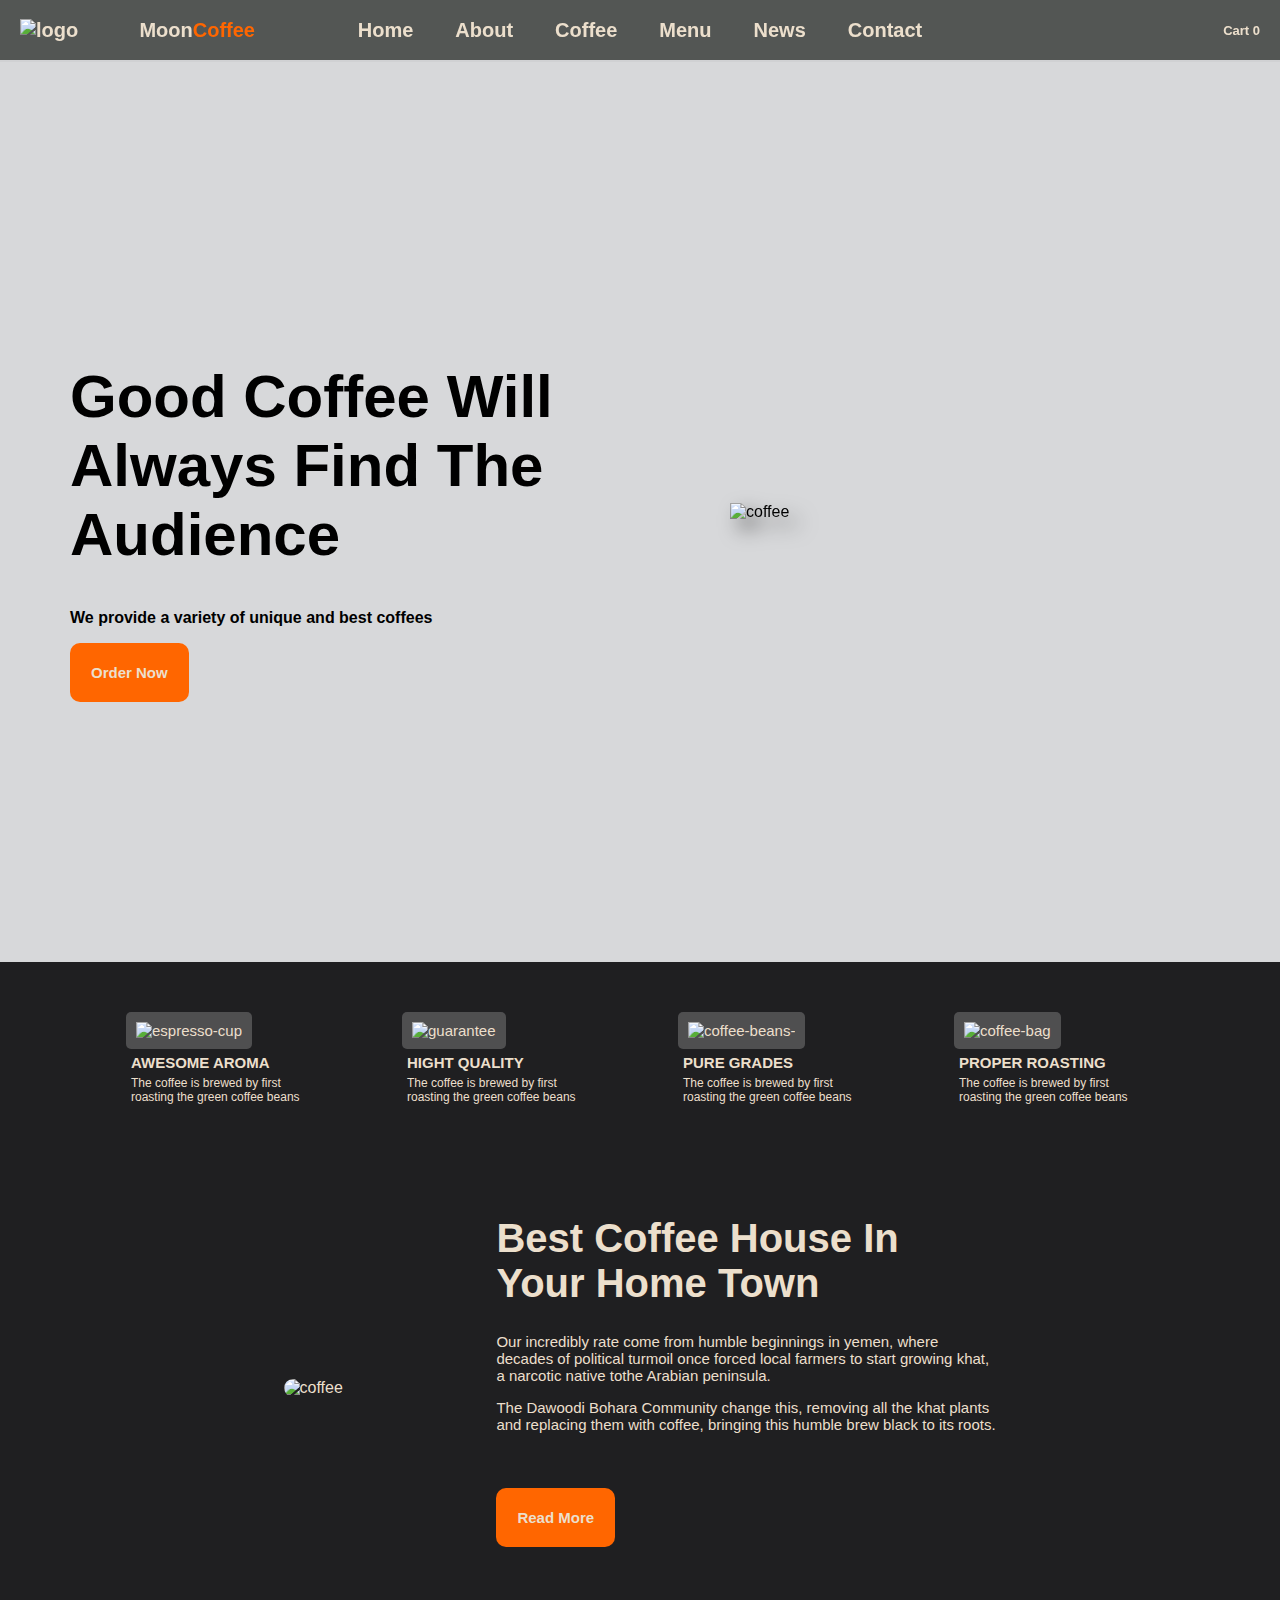
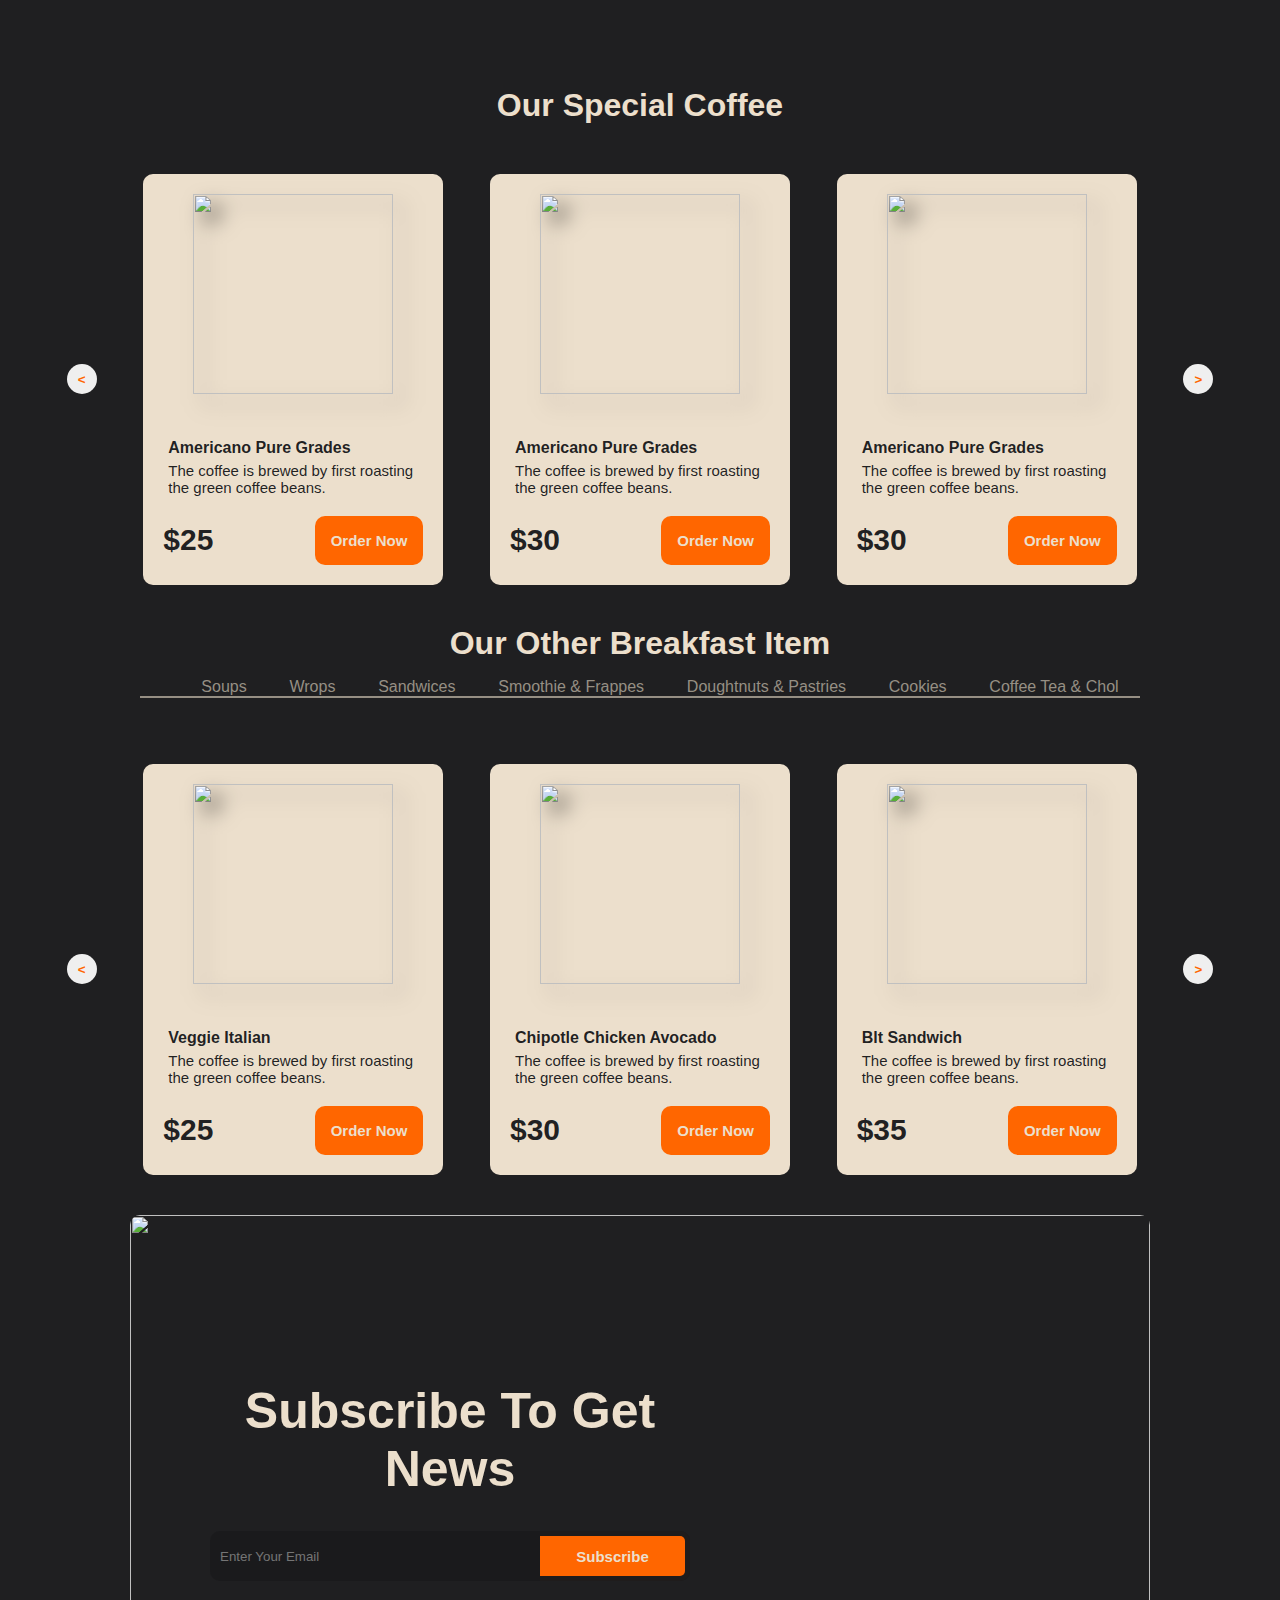
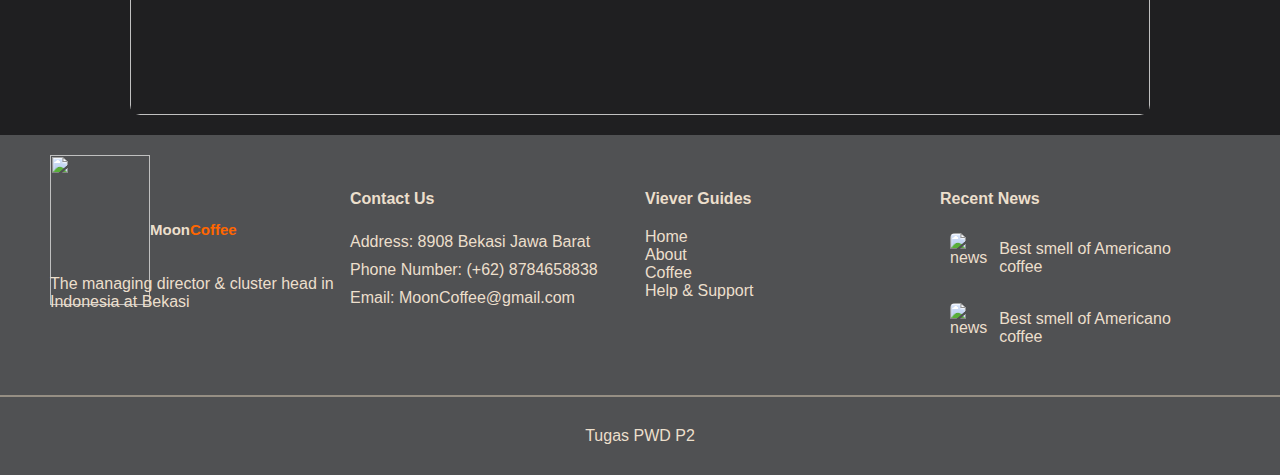
==== index.html @ dac4bdd2 "perbaikan" ====
<!DOCTYPE html>
<html lang="en">

<head>
    <meta charset="UTF-8">
    <meta name="viewport" content="width=device-width, initial-scale=1.0">
    <title>MoonCoffee</title>
    <link rel="icon" type="image/png" href="assets/images/Coffee and moon logo with love template.jpeg">
    <link rel="stylesheet" href="https://cdnjs.cloudflare.com/ajax/libs/font-awesome/6.6.0/css/all.min.css"
        integrity="sha512-Kc323vGBEqzTmouAECnVceyQqyqdsSiqLQISBL29aUW4U/M7pSPA/gEUZQqv1cwx4OnYxTxve5UMg5GT6L4JJg=="
        crossorigin="anonymous" referrerpolicy="no-referrer" />
    <style>
        * {
            box-sizing: border-box;
        }

        html {
            padding: 0;
            margin: 0;
            scroll-behavior: smooth;
        }

        body {
            font-family: Arial, Helvetica, sans-serif;
            margin: 0;
            background-image: url(assets/images/background\ coffee.png);
            background-color: #d7d8daf1;



        }

        header {
            background-color: #1e201eb6;
            backdrop-filter: blur(10px);
            padding: 0 20px;
            position: sticky;
            top: 0;
            z-index: 1;
            border-bottom: 2px solid #d7d8daf1;
        }

        nav {
            display: flex;
            align-items: center;
            justify-content: space-between;
            color: #ECDFCC;
            max-height: 60px;
            padding: 20px 0;
        }

        nav .logo, nav .cart {
            width: 235px;
        }

        nav .cart {
            text-align: end;
        }

        .logo a {
            display: flex;
            align-items: center;
        }

        .logo>a>img {
            width: 6em;
        }

        .logo a p {
            font-size: 20px;
        }

        nav a {
            color: #ECDFCC;
            text-decoration: none;
            font-weight: 600;
            font-size: 20px;
        }

        .cart a {
            font-size: small;
        }

        nav ul {
            list-style: none;
            display: flex;
            align-items: center;
            justify-content: space-around;

            padding: 0 10px;
        }

        nav ul li {
            margin: 10px;
        }

        nav ul li a {
            border-radius: 5px;
            padding: 10px;
            border: 1px solid transparent;
        }

        nav ul li a:hover {
            background-color: #ECDFCC;
            color: #FF6600;
            transition: 200ms ease-in-out;            
        }

        main {
            display: flex;
            flex-direction: column;
        }

        #home {
            height: 100vh;
            display: flex;
            align-items: center;
            justify-content: space-evenly;
            padding: 10px;
            background-color: #d7d8daf1;

        }

        #home .pic-coffee {
            width: 30em;
            filter: drop-shadow(10px 10px 10px rgba(0, 0, 0, 0.5));

        }

        #home .home-text h1 {
            font-size: 60px;
            max-width: 10em;

        }

        #home .home-text p {
            font-weight: bold;
        }

        #home button,
        #about button {
            background-color: #FF6600;
            color: #ECDFCC;
            border: transparent;
            border-radius: 10px;
            font-size: 15px;
            font-weight: 600;
            padding: 20px;
            border: 1px solid transparent;
        }


        #home button:hover, #about button:hover {
            background-color: #ECDFCC;
            color: #FF6600;
            border: 1px solid #FF6600;
            cursor: pointer;
            transition: 200ms ease-in-out;
        }
        #about {
            background-color: #1b1b1dfa;
            color: #ECDFCC;
            padding: 50px 50px 0 50px;
        }

        #about .badges {
            display: flex;
            align-items: center;
            justify-content: space-evenly;
        }

        #about .badges img {
            background-color: #d7d8da42;
            width: 50px;
            height: auto;
            padding: 10px;
            border-radius: 5px;
        }

        #about .badges div {
            font-size: 15px;
            width: 200px;
        }

        h4,
        h4~p {
            margin: 5px;
        }

        .badges div>p {
            font-size: 12px;
        }

        .content-about {
            display: flex;
            align-items: center;
            justify-content: space-evenly;
            margin: 80px;
        }

        .content-about div>img {
            height: 350px;
            width: 500px;
            object-fit: cover;
            border-radius: 10px;
        }

        .content-about .description {
            width: 500px;
            font-size: 20px;
        }

        .content-about .description p {
            font-size: 15px;
        }

        .content-about .description button {
            margin: 40px 0;
        }

        #coffee, #menu, #news {
            background-color: #1b1b1dfa;
            color: #1b1b1dfa;
            padding: 20px;
        }

        #coffee h1, #menu h1 {
            text-align: center;
            color: #ECDFCC;
            margin: 0;
        }

        .card-coffee ,.card-menu {
            display: flex;
            justify-content: space-evenly;
            align-items: center;
            margin-top: 50px;

        }

        .card-coffee .card, .card-menu .card {
            height: auto;
            width: 300px;
            background-color: #ECDFCC;
            border-radius: 10px;
            padding: 20px;
            display: flex;
            flex-direction: column;
            align-items: center;

        }

        .card-coffee .card img, .card-menu .card img {
            width: 200px;
            height: 200px;
            object-fit: cover;
            filter: drop-shadow(10px 10px 10px rgba(0, 0, 0, 0.5));
            margin-bottom: 40px;
        }

        .card-coffee>button, .card-menu>button {
            border: none;
            border-radius: 50%;
            height: 30px;
            width: 30px;
            color: #FF6600;
            font-weight: 600;
            cursor: pointer;
        }

        .card-coffee .description p, .card-menu .description p{
            font-size: 15px;
        }

        .card-coffee .description .price,.card-menu .description .price {
            font-weight: 600;
            font-size: 30px;
            margin-top: 20px;
            display: flex;
            align-items: center;
            justify-content: space-between;
        }

        .price button {
            background-color: #FF6600;
            color: #ECDFCC;
            border:1px solid transparent;
            border-radius: 10px;
            font-size: 15px;
            font-weight: 600;
            padding: 15px;
        }

        .price button:hover {
            background-color: #ECDFCC;
            color: #FF6600;
            border: 1px solid #FF6600;
            cursor: pointer;
            transition: 200ms ease-in-out;
        }

        .nav-menu {
            display: flex;
            align-items: center;
            justify-content: center;
        }

        .nav-menu ul {
            display: flex;
            align-items: center;
            justify-content: space-around;
            border-bottom: 2px solid #968f84;
            width: 1000px;
        }

        .nav-menu ul li a {
            color: #968f84;
            text-decoration: none;
            padding: 8px 5px 0 5px;
            border-radius: 5px 5px 0 0;
            padding-bottom: 0;
        }

        .nav-menu ul li {
            padding: 0;
            list-style: none;
        }

        .nav-menu ul li a:hover {
            background-color: #FF6600;
            color: #ECDFCC;
            transition: 200ms ease-in-out;
        }

        #news>div {
            display: flex;
            align-items: center;
            justify-content: center;
        }

        #news div img {
            border-radius: 10px;
            width: 1020px;
            height: 500px;
            object-fit: cover;
            object-position: 100% 90%;
        }

        #news>div>div {
            position:absolute;
            left: 200px;
            font-size: 25px;
            width: 500px;
            text-align: center;
            padding: 10px;
            color:#ECDFCC ;
        }
        #news>div>div>div {
            display: flex;
            align-items: center;
        }
        #news>div>div>div input {
            background-color: #1b1b1dfa;
            color: #ECDFCC;
            height: 50px;
            width: 100%;
            border-radius: 10px;
            border: none;
            padding: 10px;
        }

        #news>div>div button {
            background-color: #FF6600;
            border-radius: 0 10px 10px 0;
            height: 50px;
            width: 30%;
            padding: 10px;
            color: #ECDFCC;
            font-weight: 600;
            font-size: 15px;
            border: 5px solid #1b1b1dfa;
            border-left: none;
            position: absolute;
            right: 10px;
            cursor: pointer;
        }

        footer {
            background-image: url(assets/images/download\ \(3\).jpeg);
            background-repeat: no-repeat;
            background-size: cover;
            background-position: 10% 90%;
        }
        footer>div, footer>p {
            background-color: #1b1b1db7;
            color: #ECDFCC;
        }

        footer> p {
            text-align: center;
            margin: 0;
            padding: 30px;
        }

        footer .logo {
            display: flex;
            align-items: center;
            font-size: 15px;
            font-weight: 600;
            height: 90px;
            width: 50px;
        }
        footer .logo img{
            width: 100px;
            height: 150px;
            object-fit: cover;
        }

        footer .logo+div>p {
            margin: 0;
            padding: 0;
        }

        footer h4 {
            margin-bottom: 20px;
        }

        .logo span {
            color: #FF6600;
        }

        footer>div {
            padding: 50px 50px 10px;
            display: flex;
            align-items: flex-start;
            justify-content:space-between;
            border-bottom: 2px solid #968f84;
            
        }

        footer>div>div {
            width: 400px;
            height: 200px;
            margin: 0;
            display: flex;
            flex-direction: column;
        }

        .viewer-guides{
            display: flex;
            flex-direction: column;
        }
        .viewer-guides a{
            text-decoration: none;
            color: #ECDFCC;
            margin-left: 5px;
            width: max-content;
        }

        .viewer-guides a:hover {
            color: blue;
            transition: 0.2s ease-in-out;
        }

        .recent-news {
            display:block;
            
        }

        .recent-news a {
            display: flex;
            align-items: center;
            justify-content: space-between;
            text-decoration: none;
            color:#ECDFCC;
            margin: 10px;
            padding: 5px;
        }

        .recent-news a:hover {
            background-color: #ecdfcc2d;
            border-radius: 5px;
            transition: 0.2s ease-in-out;
        }
        
        .recent-news a img {
            border-radius: 5px;
            width: 50px;
            height: 50px;
            object-fit: cover;

        }
    </style>
</head>

<body>
    <header>
        <nav>
            <div class="logo">
                <a href="#home">
                    <img src="assets/images/logo.png" alt="logo">
                    <p>Moon<span>Coffee</span></p>
                </a>
            </div>
            <ul>
                <li><a href="#home">Home</a></li>
                <li><a href="#about">About</a></li>
                <li><a href="#coffee">Coffee</a></li>
                <li><a href="#menu">Menu</a></li>
                <li><a href="#news">News</a></li>
                <li><a href="#contact">Contact</a></li>
            </ul>
            <div class="cart"><a href="">Cart <span>0</span></a></div>
        </nav>
    </header>
    <main>
        <div id="home">
            <div class="home-text">
                <h1>Good Coffee Will Always Find The Audience</h1>
                <p>We provide a variety of unique and best coffees</p>
                <button>Order Now</button>
            </div>
            <div class="pic-coffee">
                <img src="assets/images/secangkir kopi.png" alt="coffee">
            </div>
        </div>

        <div id="about">
            <div class="badges">
                <div>
                    <img width="64" height="64" src="https://img.icons8.com/hatch/64/FFFFFF/espresso-cup.png"
                        alt="espresso-cup" />
                    <h4>AWESOME AROMA</h4>
                    <P>The coffee is brewed by first roasting the green coffee beans</P>
                </div>
                <div>
                    <img width="80" height="80" src="https://img.icons8.com/dotty/80/FFFFFF/guarantee.png"
                        alt="guarantee" />
                    <h4>HIGHT QUALITY</h4>
                    <P>The coffee is brewed by first roasting the green coffee beans</P>
                </div>
                <div>
                    <img width="50" height="50" src="https://img.icons8.com/ios/50/FFFFFF/coffee-beans-.png"
                        alt="coffee-beans-" />
                    <h4>PURE GRADES</h4>
                    <P>The coffee is brewed by first roasting the green coffee beans</P>
                </div>
                <div>
                    <img width="50" height="50" src="https://img.icons8.com/ios/50/FFFFFF/coffee-bag.png"
                        alt="coffee-bag" />
                    <h4>PROPER ROASTING</h4>
                    <P>The coffee is brewed by first roasting the green coffee beans</P>
                </div>
            </div>

            <div class="content-about">
                <div class="img">
                    <img src="https://i.pinimg.com/564x/38/25/0e/38250e1d24fb3813c0c0a85e766135c3.jpg" alt="coffee">
                </div>
                <div class="description">
                    <h1>Best Coffee House In Your Home Town</h1>
                    <p>Our incredibly rate come from humble beginnings in yemen, where decades of political turmoil once
                        forced local farmers to start growing khat, a narcotic native tothe Arabian peninsula.
                    </p>
                    <p>The Dawoodi Bohara Community change this, removing all the khat plants and replacing them with
                        coffee, bringing this humble brew black to its roots.</p>
                    <button>Read More</button>
                </div>
            </div>
        </div>

        <div id="coffee">
            <h1>Our Special Coffee</h1>
            <div class="card-coffee">
                <button><</button>
                        <div class="card">
                            <img src="assets/images/Paper_Coffee_Bag_Psd_Mock_Up_Template_Download_on_Pngtree-removebg-preview.png" alt="">

                            <div class="description">
                                <h4>Americano Pure Grades</h4>
                                <p>The coffee is brewed by first roasting the green coffee beans.</p>
                                <div class="price">
                                    <span>$25</span>
                                    <button>Order Now</button>
                                </div>
                            </div>
                        </div>
                        <div class="card">
                            <img src="assets/images/Kraft_Food_Bag_Mockup_-_Half_Side_View_-_Free_Download_Images_High_Quality_PNG__JPG_-_71172-removebg-preview.png" alt="">
                            
                            <div class="description">
                                <h4>Americano Pure Grades</h4>
                                <p>The coffee is brewed by first roasting the green coffee beans.</p>
                                <div class="price">
                                    <span>$30</span>
                                    <button>Order Now</button>
                                </div>
                            </div>
                        </div>
                        <div class="card">
                            <img src="assets/images/Kraft_Coffee_Bag_Mockup_-_Free_Download_Images_High_Quality_PNG__JPG_-_109146-removebg-preview.png" alt="">

                            <div class="description">
                                <h4>Americano Pure Grades</h4>
                                <p>The coffee is brewed by first roasting the green coffee beans.</p>
                                <div class="price">
                                    <span>$30</span>
                                    <button>Order Now</button>
                                </div>
                            </div>
                        </div>
                        <button>></button>
            </div>
        </div>

        <div id="menu">
            <h1>Our Other Breakfast Item</h1>
            <div class="nav-menu">
                <ul>
                    <li><a href="">Soups</a></li>
                    <li><a href="">Wrops</a></li>
                    <li><a href="">Sandwices</a></li>
                    <li><a href="">Smoothie & Frappes</a></li>
                    <li><a href="">Doughtnuts & Pastries</a></li>
                    <li><a href="">Cookies</a></li>
                    <li><a href="">Coffee Tea & Chol</a></li>
                </ul>
            </div>
            <div class="card-menu">
                <button><</button>

                        <div class="card">
                            <img src="assets/images/Free_Banh_MI_Vietnamese_sandwich_png__Savor_Flavor__Mouthwatering_Fillings-removebg-preview.png" alt="">

                            <div class="description">
                                <h4>Veggie Italian</h4>
                                <p>The coffee is brewed by first roasting the green coffee beans.</p>
                                <div class="price">
                                    <span>$25</span>
                                    <button>Order Now</button>
                                </div>
                            </div>
                        </div>
                        <div class="card">
                            <img src="assets/images/Burger_And_Sandwich_PNG_-_Free_Download-removebg-preview.png" alt="">
                            
                            <div class="description">
                                <h4>Chipotle Chicken Avocado</h4>
                                <p>The coffee is brewed by first roasting the green coffee beans.</p>
                                <div class="price">
                                    <span>$30</span>
                                    <button>Order Now</button>
                                </div>
                            </div>
                        </div>
                        <div class="card">
                            <img src="assets/images/sandwich_transparent_png__fresh_deli_sandwich__flavorful_filling-removebg-preview.png" alt="">

                            <div class="description">
                                <h4>Blt Sandwich</h4>
                                <p>The coffee is brewed by first roasting the green coffee beans.</p>
                                <div class="price">
                                    <span>$35</span>
                                    <button>Order Now</button>
                                </div>
                            </div>
                        </div>

                        <button>></button>
            </div>
        </div>

        <div id="news">
            <div>
                <img src="assets/images/Free Vector _ Realistic coffee background (1).jpeg" alt="">
                <div>
                    <h1>Subscribe To Get News</h1>
                    <div>
                        <input type="email" name="email" id="email" placeholder="Enter Your Email">
                    <button>Subscribe</button>
                    </div>
                </div>
            </div>
        </div>
    </main>

    <footer>
        <div>
            <div>
                <div class="logo">
                    <img src="assets/images/logo.png" alt="">
                    <p>Moon<span>Coffee</span></p>
                </div>
                <div>
                    <p>The managing director & cluster head in Indonesia at Bekasi</p>
                </div>
            </div>
            <div id="contact" class="contact">
                <h4>Contact Us</h4>
                <p>Address: 8908 Bekasi Jawa Barat</p>
                <p>Phone Number: (+62) 8784658838</p>
                <p>Email: MoonCoffee@gmail.com</p>
            </div>
            <div class="viewer-guides">
                <h4>Viever Guides</h4>
                <a href="#home">Home</a>
                <a href="#about">About</a>
                <a href="#coffee">Coffee</a>
                <a href="">Help & Support</a>
            </div>
            <div class="recent-news">
                <h4>Recent News</h4>
                <a href="">
                    <img src="assets/images/93032c0d-b9bb-4dad-8cf7-75953886114e.jpeg" alt="news">
                    <span>Best smell of Americano coffee</span></a>
                <a href="">
                    <img src="assets/images/Coffee ☕.jpeg" alt="news">
                    <span>Best smell of Americano coffee</span>
                </a>
            </div>
        </div>
        <p>Tugas PWD P2</p>
    </footer>
</body>

</html>
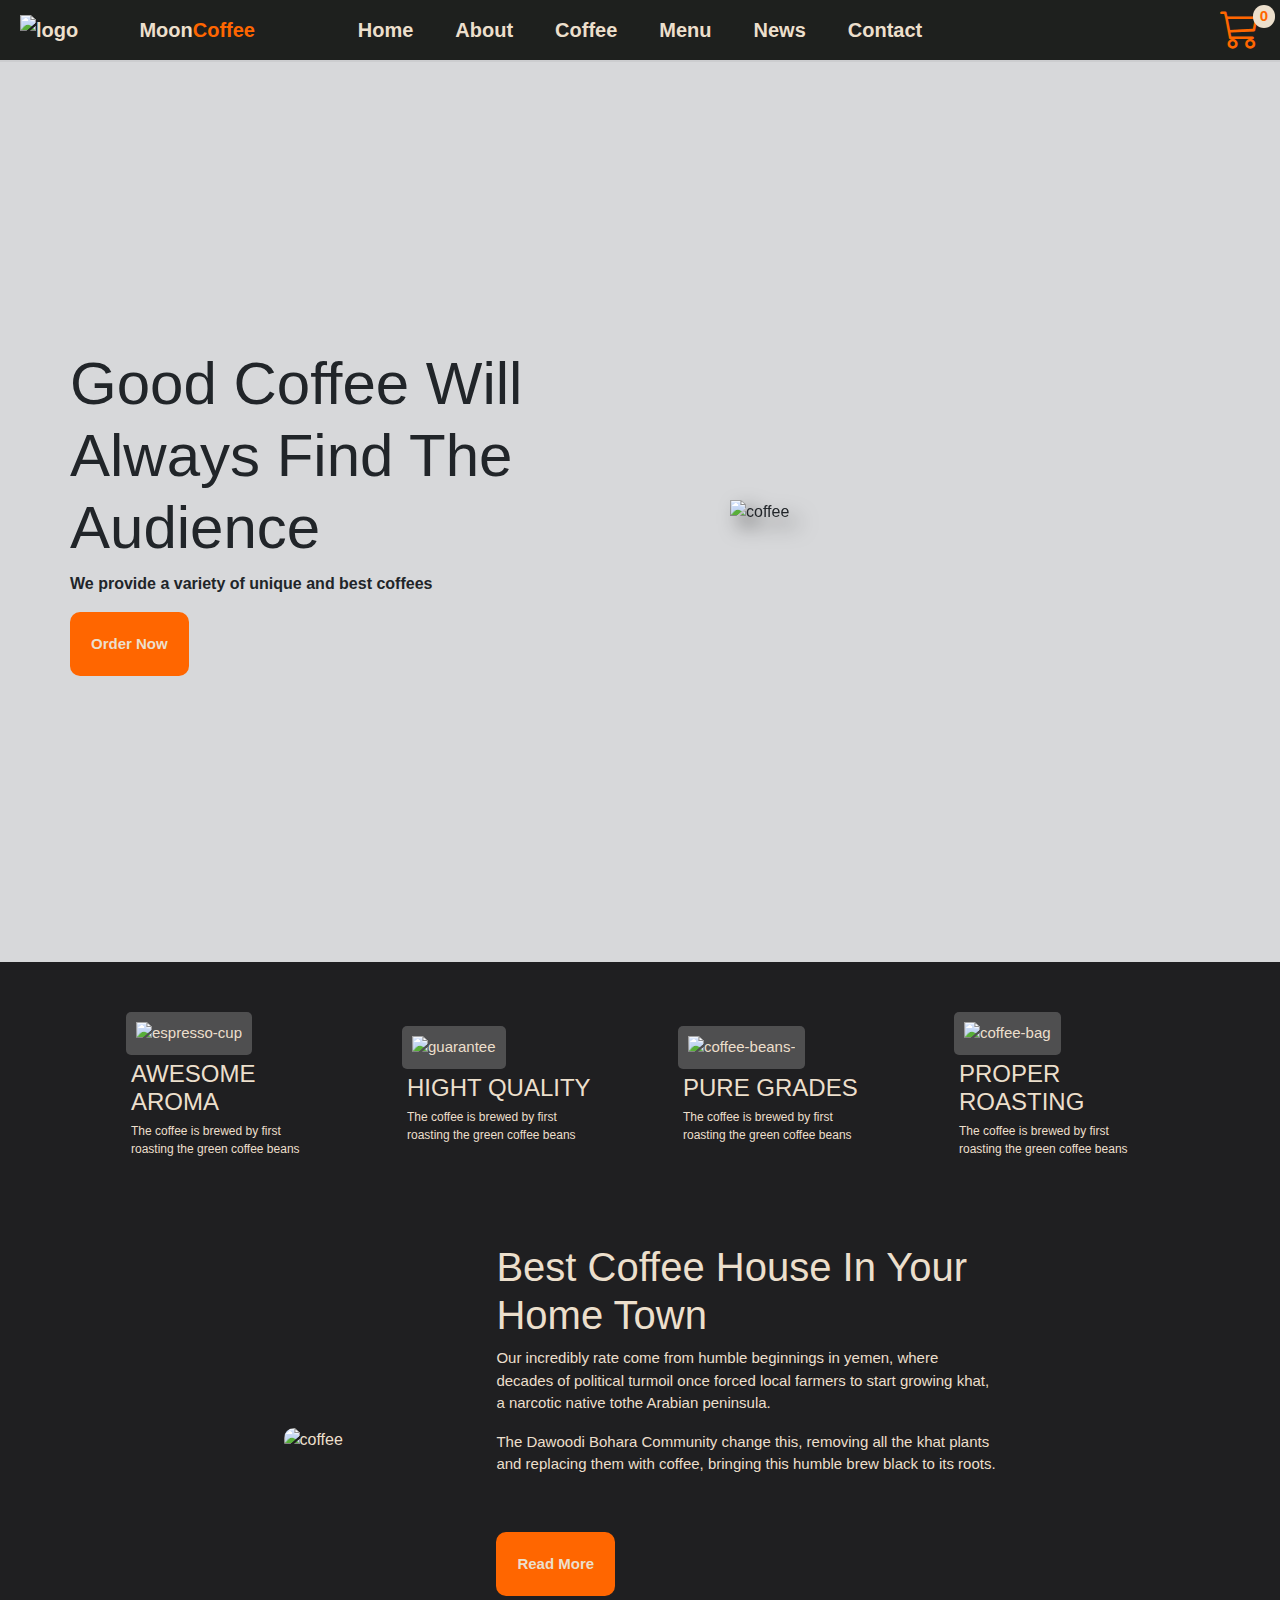
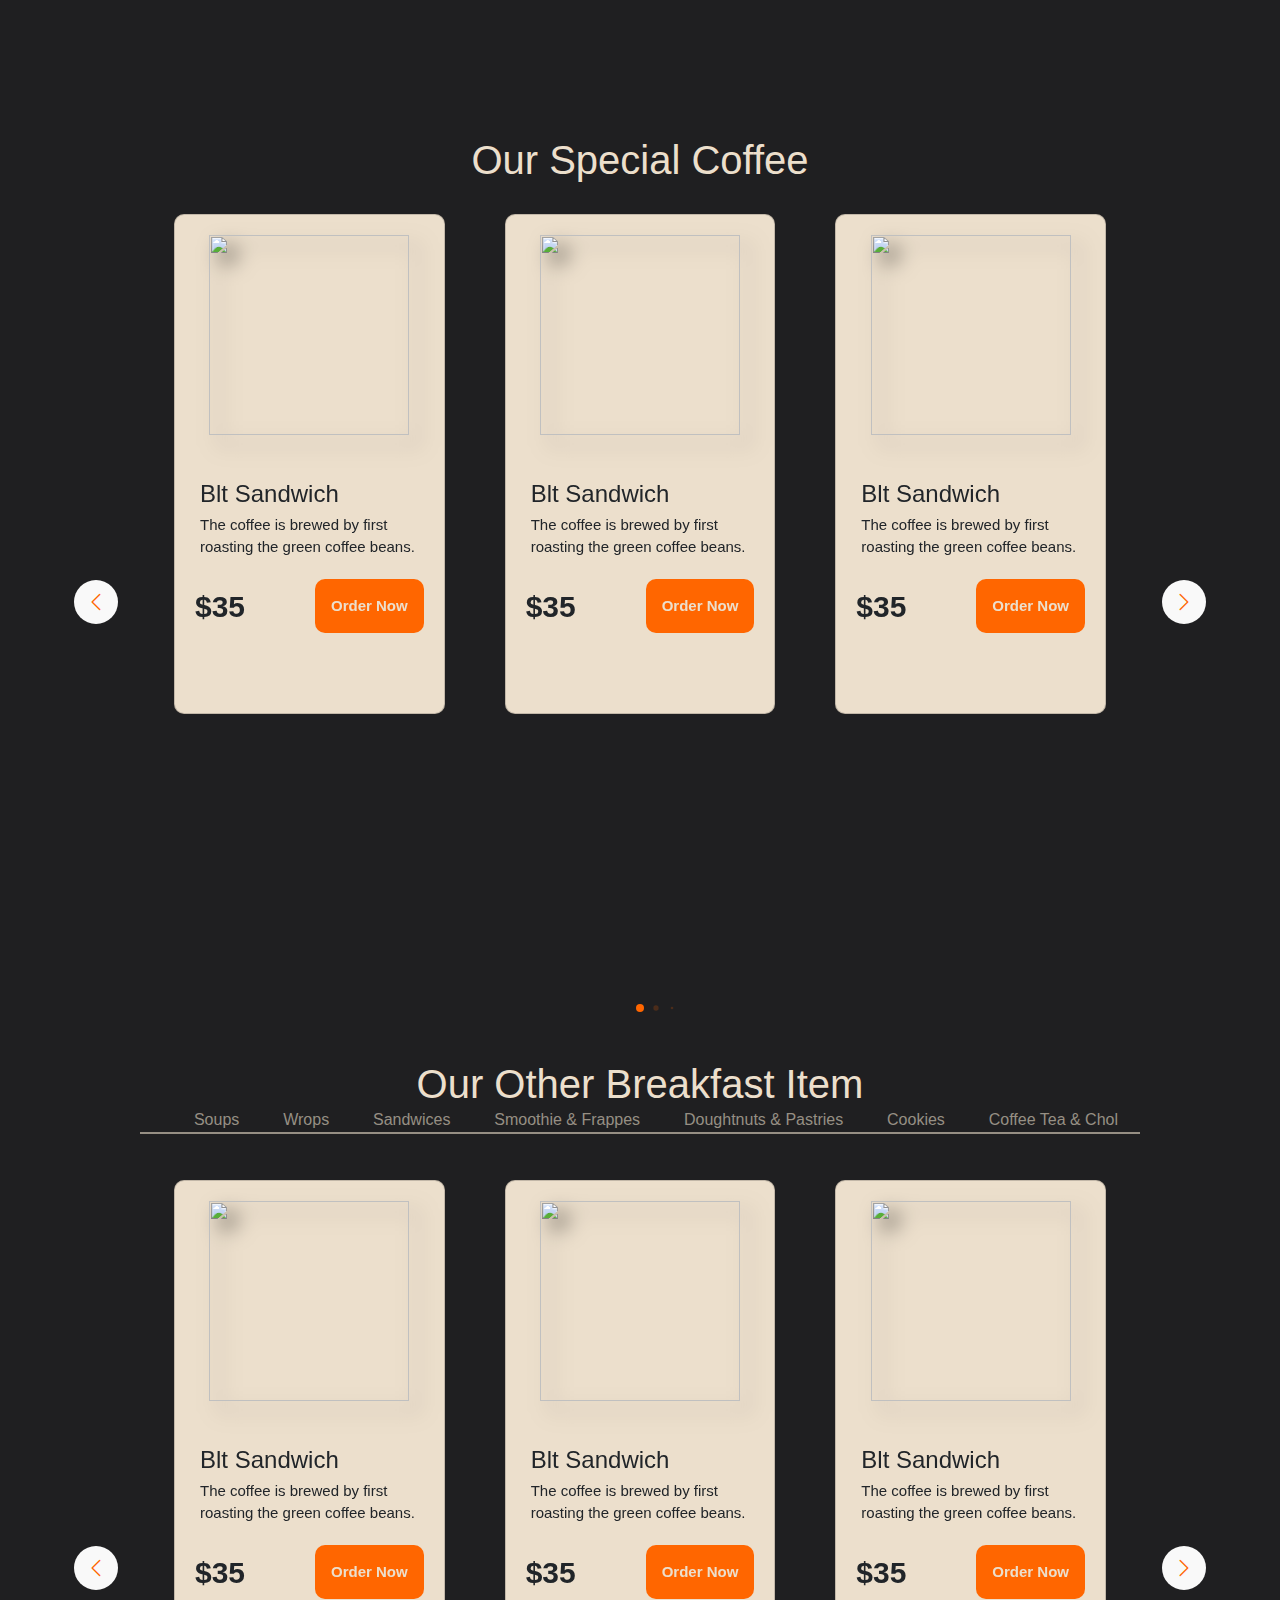
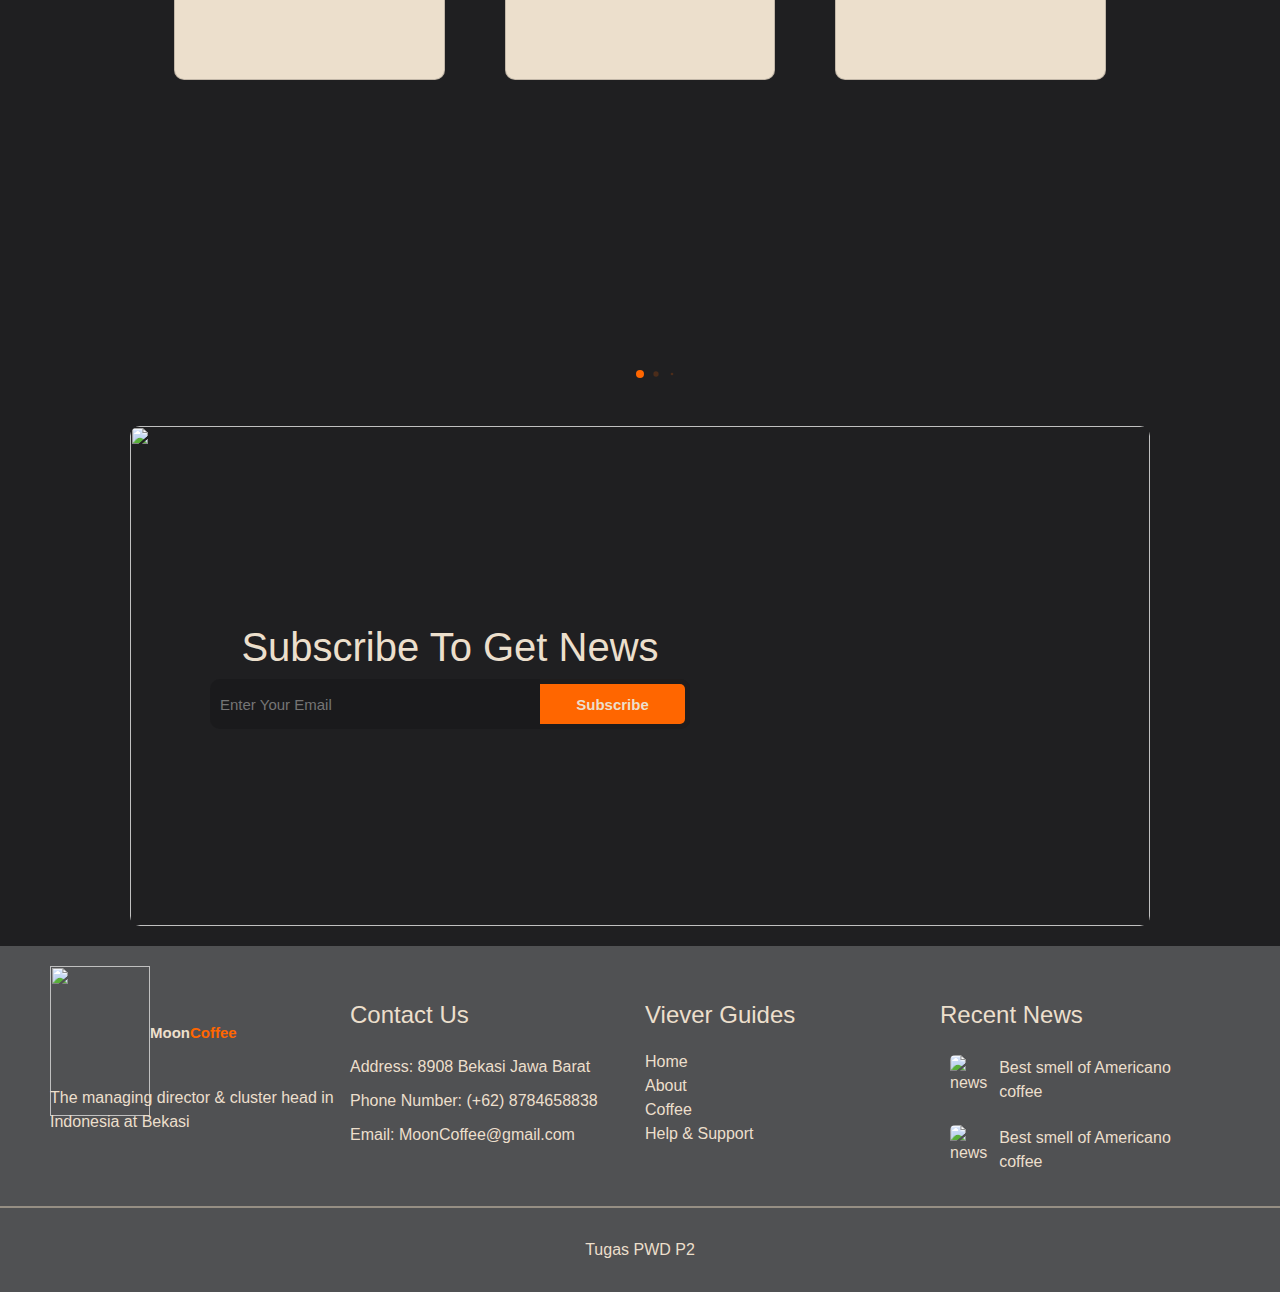
==== commit 2c878d93: "perbaikan slide menu" ====
--- a/index.html
+++ b/index.html
@@ -6,491 +6,15 @@
     <meta name="viewport" content="width=device-width, initial-scale=1.0">
     <title>MoonCoffee</title>
     <link rel="icon" type="image/png" href="assets/images/Coffee and moon logo with love template.jpeg">
-    <link rel="stylesheet" href="https://cdnjs.cloudflare.com/ajax/libs/font-awesome/6.6.0/css/all.min.css"
-        integrity="sha512-Kc323vGBEqzTmouAECnVceyQqyqdsSiqLQISBL29aUW4U/M7pSPA/gEUZQqv1cwx4OnYxTxve5UMg5GT6L4JJg=="
-        crossorigin="anonymous" referrerpolicy="no-referrer" />
-    <style>
-        * {
-            box-sizing: border-box;
-        }
-
-        html {
-            padding: 0;
-            margin: 0;
-            scroll-behavior: smooth;
-        }
-
-        body {
-            font-family: Arial, Helvetica, sans-serif;
-            margin: 0;
-            background-image: url(assets/images/background\ coffee.png);
-            background-color: #d7d8daf1;
-
-
-
-        }
-
-        header {
-            background-color: #1e201eb6;
-            backdrop-filter: blur(10px);
-            padding: 0 20px;
-            position: sticky;
-            top: 0;
-            z-index: 1;
-            border-bottom: 2px solid #d7d8daf1;
-        }
-
-        nav {
-            display: flex;
-            align-items: center;
-            justify-content: space-between;
-            color: #ECDFCC;
-            max-height: 60px;
-            padding: 20px 0;
-        }
-
-        nav .logo, nav .cart {
-            width: 235px;
-        }
-
-        nav .cart {
-            text-align: end;
-        }
-
-        .logo a {
-            display: flex;
-            align-items: center;
-        }
-
-        .logo>a>img {
-            width: 6em;
-        }
-
-        .logo a p {
-            font-size: 20px;
-        }
-
-        nav a {
-            color: #ECDFCC;
-            text-decoration: none;
-            font-weight: 600;
-            font-size: 20px;
-        }
-
-        .cart a {
-            font-size: small;
-        }
-
-        nav ul {
-            list-style: none;
-            display: flex;
-            align-items: center;
-            justify-content: space-around;
-
-            padding: 0 10px;
-        }
-
-        nav ul li {
-            margin: 10px;
-        }
-
-        nav ul li a {
-            border-radius: 5px;
-            padding: 10px;
-            border: 1px solid transparent;
-        }
-
-        nav ul li a:hover {
-            background-color: #ECDFCC;
-            color: #FF6600;
-            transition: 200ms ease-in-out;            
-        }
-
-        main {
-            display: flex;
-            flex-direction: column;
-        }
-
-        #home {
-            height: 100vh;
-            display: flex;
-            align-items: center;
-            justify-content: space-evenly;
-            padding: 10px;
-            background-color: #d7d8daf1;
-
-        }
-
-        #home .pic-coffee {
-            width: 30em;
-            filter: drop-shadow(10px 10px 10px rgba(0, 0, 0, 0.5));
-
-        }
-
-        #home .home-text h1 {
-            font-size: 60px;
-            max-width: 10em;
-
-        }
-
-        #home .home-text p {
-            font-weight: bold;
-        }
-
-        #home button,
-        #about button {
-            background-color: #FF6600;
-            color: #ECDFCC;
-            border: transparent;
-            border-radius: 10px;
-            font-size: 15px;
-            font-weight: 600;
-            padding: 20px;
-            border: 1px solid transparent;
-        }
-
-
-        #home button:hover, #about button:hover {
-            background-color: #ECDFCC;
-            color: #FF6600;
-            border: 1px solid #FF6600;
-            cursor: pointer;
-            transition: 200ms ease-in-out;
-        }
-        #about {
-            background-color: #1b1b1dfa;
-            color: #ECDFCC;
-            padding: 50px 50px 0 50px;
-        }
-
-        #about .badges {
-            display: flex;
-            align-items: center;
-            justify-content: space-evenly;
-        }
-
-        #about .badges img {
-            background-color: #d7d8da42;
-            width: 50px;
-            height: auto;
-            padding: 10px;
-            border-radius: 5px;
-        }
-
-        #about .badges div {
-            font-size: 15px;
-            width: 200px;
-        }
-
-        h4,
-        h4~p {
-            margin: 5px;
-        }
-
-        .badges div>p {
-            font-size: 12px;
-        }
-
-        .content-about {
-            display: flex;
-            align-items: center;
-            justify-content: space-evenly;
-            margin: 80px;
-        }
-
-        .content-about div>img {
-            height: 350px;
-            width: 500px;
-            object-fit: cover;
-            border-radius: 10px;
-        }
-
-        .content-about .description {
-            width: 500px;
-            font-size: 20px;
-        }
-
-        .content-about .description p {
-            font-size: 15px;
-        }
-
-        .content-about .description button {
-            margin: 40px 0;
-        }
-
-        #coffee, #menu, #news {
-            background-color: #1b1b1dfa;
-            color: #1b1b1dfa;
-            padding: 20px;
-        }
-
-        #coffee h1, #menu h1 {
-            text-align: center;
-            color: #ECDFCC;
-            margin: 0;
-        }
-
-        .card-coffee ,.card-menu {
-            display: flex;
-            justify-content: space-evenly;
-            align-items: center;
-            margin-top: 50px;
-
-        }
-
-        .card-coffee .card, .card-menu .card {
-            height: auto;
-            width: 300px;
-            background-color: #ECDFCC;
-            border-radius: 10px;
-            padding: 20px;
-            display: flex;
-            flex-direction: column;
-            align-items: center;
-
-        }
-
-        .card-coffee .card img, .card-menu .card img {
-            width: 200px;
-            height: 200px;
-            object-fit: cover;
-            filter: drop-shadow(10px 10px 10px rgba(0, 0, 0, 0.5));
-            margin-bottom: 40px;
-        }
-
-        .card-coffee>button, .card-menu>button {
-            border: none;
-            border-radius: 50%;
-            height: 30px;
-            width: 30px;
-            color: #FF6600;
-            font-weight: 600;
-            cursor: pointer;
-        }
-
-        .card-coffee .description p, .card-menu .description p{
-            font-size: 15px;
-        }
-
-        .card-coffee .description .price,.card-menu .description .price {
-            font-weight: 600;
-            font-size: 30px;
-            margin-top: 20px;
-            display: flex;
-            align-items: center;
-            justify-content: space-between;
-        }
-
-        .price button {
-            background-color: #FF6600;
-            color: #ECDFCC;
-            border:1px solid transparent;
-            border-radius: 10px;
-            font-size: 15px;
-            font-weight: 600;
-            padding: 15px;
-        }
-
-        .price button:hover {
-            background-color: #ECDFCC;
-            color: #FF6600;
-            border: 1px solid #FF6600;
-            cursor: pointer;
-            transition: 200ms ease-in-out;
-        }
-
-        .nav-menu {
-            display: flex;
-            align-items: center;
-            justify-content: center;
-        }
-
-        .nav-menu ul {
-            display: flex;
-            align-items: center;
-            justify-content: space-around;
-            border-bottom: 2px solid #968f84;
-            width: 1000px;
-        }
-
-        .nav-menu ul li a {
-            color: #968f84;
-            text-decoration: none;
-            padding: 8px 5px 0 5px;
-            border-radius: 5px 5px 0 0;
-            padding-bottom: 0;
-        }
-
-        .nav-menu ul li {
-            padding: 0;
-            list-style: none;
-        }
-
-        .nav-menu ul li a:hover {
-            background-color: #FF6600;
-            color: #ECDFCC;
-            transition: 200ms ease-in-out;
-        }
-
-        #news>div {
-            display: flex;
-            align-items: center;
-            justify-content: center;
-        }
-
-        #news div img {
-            border-radius: 10px;
-            width: 1020px;
-            height: 500px;
-            object-fit: cover;
-            object-position: 100% 90%;
-        }
-
-        #news>div>div {
-            position:absolute;
-            left: 200px;
-            font-size: 25px;
-            width: 500px;
-            text-align: center;
-            padding: 10px;
-            color:#ECDFCC ;
-        }
-        #news>div>div>div {
-            display: flex;
-            align-items: center;
-        }
-        #news>div>div>div input {
-            background-color: #1b1b1dfa;
-            color: #ECDFCC;
-            height: 50px;
-            width: 100%;
-            border-radius: 10px;
-            border: none;
-            padding: 10px;
-        }
-
-        #news>div>div button {
-            background-color: #FF6600;
-            border-radius: 0 10px 10px 0;
-            height: 50px;
-            width: 30%;
-            padding: 10px;
-            color: #ECDFCC;
-            font-weight: 600;
-            font-size: 15px;
-            border: 5px solid #1b1b1dfa;
-            border-left: none;
-            position: absolute;
-            right: 10px;
-            cursor: pointer;
-        }
-
-        footer {
-            background-image: url(assets/images/download\ \(3\).jpeg);
-            background-repeat: no-repeat;
-            background-size: cover;
-            background-position: 10% 90%;
-        }
-        footer>div, footer>p {
-            background-color: #1b1b1db7;
-            color: #ECDFCC;
-        }
-
-        footer> p {
-            text-align: center;
-            margin: 0;
-            padding: 30px;
-        }
-
-        footer .logo {
-            display: flex;
-            align-items: center;
-            font-size: 15px;
-            font-weight: 600;
-            height: 90px;
-            width: 50px;
-        }
-        footer .logo img{
-            width: 100px;
-            height: 150px;
-            object-fit: cover;
-        }
-
-        footer .logo+div>p {
-            margin: 0;
-            padding: 0;
-        }
-
-        footer h4 {
-            margin-bottom: 20px;
-        }
-
-        .logo span {
-            color: #FF6600;
-        }
-
-        footer>div {
-            padding: 50px 50px 10px;
-            display: flex;
-            align-items: flex-start;
-            justify-content:space-between;
-            border-bottom: 2px solid #968f84;
-            
-        }
-
-        footer>div>div {
-            width: 400px;
-            height: 200px;
-            margin: 0;
-            display: flex;
-            flex-direction: column;
-        }
-
-        .viewer-guides{
-            display: flex;
-            flex-direction: column;
-        }
-        .viewer-guides a{
-            text-decoration: none;
-            color: #ECDFCC;
-            margin-left: 5px;
-            width: max-content;
-        }
-
-        .viewer-guides a:hover {
-            color: blue;
-            transition: 0.2s ease-in-out;
-        }
-
-        .recent-news {
-            display:block;
-            
-        }
-
-        .recent-news a {
-            display: flex;
-            align-items: center;
-            justify-content: space-between;
-            text-decoration: none;
-            color:#ECDFCC;
-            margin: 10px;
-            padding: 5px;
-        }
-
-        .recent-news a:hover {
-            background-color: #ecdfcc2d;
-            border-radius: 5px;
-            transition: 0.2s ease-in-out;
-        }
-        
-        .recent-news a img {
-            border-radius: 5px;
-            width: 50px;
-            height: 50px;
-            object-fit: cover;
-
-        }
-    </style>
+    <link href="https://cdn.jsdelivr.net/npm/bootstrap@5.3.3/dist/css/bootstrap.min.css" rel="stylesheet"
+        integrity="sha384-QWTKZyjpPEjISv5WaRU9OFeRpok6YctnYmDr5pNlyT2bRjXh0JMhjY6hW+ALEwIH" crossorigin="anonymous">
+    <link href="https://cdn.jsdelivr.net/npm/bootstrap-icons/font/bootstrap-icons.css" rel="stylesheet">
+    <script src="https://cdn.jsdelivr.net/npm/bootstrap@5.3.3/dist/js/bootstrap.bundle.min.js"
+        integrity="sha384-YvpcrYf0tY3lHB60NNkmXc5s9fDVZLESaAA55NDzOxhy9GkcIdslK1eN7N6jIeHz"
+        crossorigin="anonymous"></script>
+    <link rel="stylesheet" href="https://cdn.jsdelivr.net/npm/swiper@11/swiper-bundle.min.css" />
+    <script src="https://cdn.jsdelivr.net/npm/swiper@11/swiper-bundle.min.js"></script>
+    <link rel="stylesheet" href="style.css">
 </head>
 
 <body>
@@ -510,7 +34,7 @@
                 <li><a href="#news">News</a></li>
                 <li><a href="#contact">Contact</a></li>
             </ul>
-            <div class="cart"><a href="">Cart <span>0</span></a></div>
+            <div class="cart"><a href=""><i class="bi bi-cart3"></i></i> <span>0</span></a></div>
         </nav>
     </header>
     <main>
@@ -571,46 +95,96 @@
 
         <div id="coffee">
             <h1>Our Special Coffee</h1>
-            <div class="card-coffee">
-                <button><</button>
-                        <div class="card">
-                            <img src="assets/images/Paper_Coffee_Bag_Psd_Mock_Up_Template_Download_on_Pngtree-removebg-preview.png" alt="">
-
-                            <div class="description">
-                                <h4>Americano Pure Grades</h4>
-                                <p>The coffee is brewed by first roasting the green coffee beans.</p>
-                                <div class="price">
-                                    <span>$25</span>
-                                    <button>Order Now</button>
-                                </div>
-                            </div>
-                        </div>
-                        <div class="card">
-                            <img src="assets/images/Kraft_Food_Bag_Mockup_-_Half_Side_View_-_Free_Download_Images_High_Quality_PNG__JPG_-_71172-removebg-preview.png" alt="">
-                            
-                            <div class="description">
-                                <h4>Americano Pure Grades</h4>
-                                <p>The coffee is brewed by first roasting the green coffee beans.</p>
-                                <div class="price">
-                                    <span>$30</span>
-                                    <button>Order Now</button>
-                                </div>
-                            </div>
-                        </div>
-                        <div class="card">
-                            <img src="assets/images/Kraft_Coffee_Bag_Mockup_-_Free_Download_Images_High_Quality_PNG__JPG_-_109146-removebg-preview.png" alt="">
-
-                            <div class="description">
-                                <h4>Americano Pure Grades</h4>
-                                <p>The coffee is brewed by first roasting the green coffee beans.</p>
-                                <div class="price">
-                                    <span>$30</span>
-                                    <button>Order Now</button>
-                                </div>
-                            </div>
-                        </div>
-                        <button>></button>
-            </div>
+            <div class="container-swiper">
+                <div class="swiper">
+                    <div class="swiper-wrapper">
+                        <div class="swiper-slide card"><img
+                                src="assets/images/sandwich_transparent_png__fresh_deli_sandwich__flavorful_filling-removebg-preview.png"
+                                alt="">
+
+                            <div class="description">
+                                <h4>Blt Sandwich</h4>
+                                <p>The coffee is brewed by first roasting the green coffee beans.</p>
+                                <div class="price">
+                                    <span>$35</span>
+                                    <button>Order Now</button>
+                                </div>
+                            </div>
+                        </div>
+                        <div class="swiper-slide card"><img
+                                src="assets/images/sandwich_transparent_png__fresh_deli_sandwich__flavorful_filling-removebg-preview.png"
+                                alt="">
+
+                            <div class="description">
+                                <h4>Blt Sandwich</h4>
+                                <p>The coffee is brewed by first roasting the green coffee beans.</p>
+                                <div class="price">
+                                    <span>$35</span>
+                                    <button>Order Now</button>
+                                </div>
+                            </div>
+                        </div>
+                        <div class="swiper-slide card"><img
+                                src="assets/images/sandwich_transparent_png__fresh_deli_sandwich__flavorful_filling-removebg-preview.png"
+                                alt="">
+
+                            <div class="description">
+                                <h4>Blt Sandwich</h4>
+                                <p>The coffee is brewed by first roasting the green coffee beans.</p>
+                                <div class="price">
+                                    <span>$35</span>
+                                    <button>Order Now</button>
+                                </div>
+                            </div>
+                        </div>
+                        <div class="swiper-slide card"><img
+                                src="assets/images/sandwich_transparent_png__fresh_deli_sandwich__flavorful_filling-removebg-preview.png"
+                                alt="">
+
+                            <div class="description">
+                                <h4>Blt Sandwich</h4>
+                                <p>The coffee is brewed by first roasting the green coffee beans.</p>
+                                <div class="price">
+                                    <span>$35</span>
+                                    <button>Order Now</button>
+                                </div>
+                            </div>
+                        </div>
+                        <div class="swiper-slide card"><img
+                                src="assets/images/sandwich_transparent_png__fresh_deli_sandwich__flavorful_filling-removebg-preview.png"
+                                alt="">
+
+                            <div class="description">
+                                <h4>Blt Sandwich</h4>
+                                <p>The coffee is brewed by first roasting the green coffee beans.</p>
+                                <div class="price">
+                                    <span>$35</span>
+                                    <button>Order Now</button>
+                                </div>
+                            </div>
+                        </div>
+                        <div class="swiper-slide card"><img
+                                src="assets/images/sandwich_transparent_png__fresh_deli_sandwich__flavorful_filling-removebg-preview.png"
+                                alt="">
+
+                            <div class="description">
+                                <h4>Blt Sandwich</h4>
+                                <p>The coffee is brewed by first roasting the green coffee beans.</p>
+                                <div class="price">
+                                    <span>$35</span>
+                                    <button>Order Now</button>
+                                </div>
+                            </div>
+                        </div>
+                    </div>
+                    <div class="swiper-pagination"></div>
+                </div>
+                <div class="swiper-navigation">
+                    <div class="swiper-button-prev"><i class="bi bi-chevron-left"></i></div>
+                    <div class="swiper-button-next"><i class="bi bi-chevron-right"></i></div>
+                </div>
+            </div>
+
         </div>
 
         <div id="menu">
@@ -626,47 +200,94 @@
                     <li><a href="">Coffee Tea & Chol</a></li>
                 </ul>
             </div>
-            <div class="card-menu">
-                <button><</button>
-
-                        <div class="card">
-                            <img src="assets/images/Free_Banh_MI_Vietnamese_sandwich_png__Savor_Flavor__Mouthwatering_Fillings-removebg-preview.png" alt="">
-
-                            <div class="description">
-                                <h4>Veggie Italian</h4>
-                                <p>The coffee is brewed by first roasting the green coffee beans.</p>
-                                <div class="price">
-                                    <span>$25</span>
-                                    <button>Order Now</button>
-                                </div>
-                            </div>
-                        </div>
-                        <div class="card">
-                            <img src="assets/images/Burger_And_Sandwich_PNG_-_Free_Download-removebg-preview.png" alt="">
-                            
-                            <div class="description">
-                                <h4>Chipotle Chicken Avocado</h4>
-                                <p>The coffee is brewed by first roasting the green coffee beans.</p>
-                                <div class="price">
-                                    <span>$30</span>
-                                    <button>Order Now</button>
-                                </div>
-                            </div>
-                        </div>
-                        <div class="card">
-                            <img src="assets/images/sandwich_transparent_png__fresh_deli_sandwich__flavorful_filling-removebg-preview.png" alt="">
-
-                            <div class="description">
-                                <h4>Blt Sandwich</h4>
-                                <p>The coffee is brewed by first roasting the green coffee beans.</p>
-                                <div class="price">
-                                    <span>$35</span>
-                                    <button>Order Now</button>
-                                </div>
-                            </div>
-                        </div>
-
-                        <button>></button>
+            <div class="container-swiper">
+                <div class="swiper">
+                    <div class="swiper-wrapper">
+                        <div class="swiper-slide card"><img
+                                src="assets/images/sandwich_transparent_png__fresh_deli_sandwich__flavorful_filling-removebg-preview.png"
+                                alt="">
+
+                            <div class="description">
+                                <h4>Blt Sandwich</h4>
+                                <p>The coffee is brewed by first roasting the green coffee beans.</p>
+                                <div class="price">
+                                    <span>$35</span>
+                                    <button>Order Now</button>
+                                </div>
+                            </div>
+                        </div>
+                        <div class="swiper-slide card"><img
+                                src="assets/images/sandwich_transparent_png__fresh_deli_sandwich__flavorful_filling-removebg-preview.png"
+                                alt="">
+
+                            <div class="description">
+                                <h4>Blt Sandwich</h4>
+                                <p>The coffee is brewed by first roasting the green coffee beans.</p>
+                                <div class="price">
+                                    <span>$35</span>
+                                    <button>Order Now</button>
+                                </div>
+                            </div>
+                        </div>
+                        <div class="swiper-slide card"><img
+                                src="assets/images/sandwich_transparent_png__fresh_deli_sandwich__flavorful_filling-removebg-preview.png"
+                                alt="">
+
+                            <div class="description">
+                                <h4>Blt Sandwich</h4>
+                                <p>The coffee is brewed by first roasting the green coffee beans.</p>
+                                <div class="price">
+                                    <span>$35</span>
+                                    <button>Order Now</button>
+                                </div>
+                            </div>
+                        </div>
+                        <div class="swiper-slide card"><img
+                                src="assets/images/sandwich_transparent_png__fresh_deli_sandwich__flavorful_filling-removebg-preview.png"
+                                alt="">
+
+                            <div class="description">
+                                <h4>Blt Sandwich</h4>
+                                <p>The coffee is brewed by first roasting the green coffee beans.</p>
+                                <div class="price">
+                                    <span>$35</span>
+                                    <button>Order Now</button>
+                                </div>
+                            </div>
+                        </div>
+                        <div class="swiper-slide card"><img
+                                src="assets/images/sandwich_transparent_png__fresh_deli_sandwich__flavorful_filling-removebg-preview.png"
+                                alt="">
+
+                            <div class="description">
+                                <h4>Blt Sandwich</h4>
+                                <p>The coffee is brewed by first roasting the green coffee beans.</p>
+                                <div class="price">
+                                    <span>$35</span>
+                                    <button>Order Now</button>
+                                </div>
+                            </div>
+                        </div>
+                        <div class="swiper-slide card"><img
+                                src="assets/images/sandwich_transparent_png__fresh_deli_sandwich__flavorful_filling-removebg-preview.png"
+                                alt="">
+
+                            <div class="description">
+                                <h4>Blt Sandwich</h4>
+                                <p>The coffee is brewed by first roasting the green coffee beans.</p>
+                                <div class="price">
+                                    <span>$35</span>
+                                    <button>Order Now</button>
+                                </div>
+                            </div>
+                        </div>
+                    </div>
+                    <div class="swiper-pagination"></div>
+                </div>
+                <div class="swiper-navigation">
+                    <div class="swiper-button-prev"><i class="bi bi-chevron-left"></i></div>
+                    <div class="swiper-button-next"><i class="bi bi-chevron-right"></i></div>
+                </div>
             </div>
         </div>
 
@@ -677,7 +298,7 @@
                     <h1>Subscribe To Get News</h1>
                     <div>
                         <input type="email" name="email" id="email" placeholder="Enter Your Email">
-                    <button>Subscribe</button>
+                        <button>Subscribe</button>
                     </div>
                 </div>
             </div>
@@ -721,6 +342,8 @@
         </div>
         <p>Tugas PWD P2</p>
     </footer>
+
+    <script src="script.js"></script>
 </body>
 
 </html>--- a/style.css
+++ b/style.css
@@ -0,0 +1,529 @@
+        * {
+            box-sizing: border-box;
+        }
+
+        html {
+            padding: 0;
+            margin: 0;
+            scroll-behavior: smooth;
+        }
+
+        body {
+            font-family: Arial, Helvetica, sans-serif;
+            margin: 0;
+            background-image: url(assets/images/background\ coffee.png);
+            background-color: #d7d8daf1;
+        }
+
+        header {
+            background-color: #1e201e;
+            backdrop-filter: blur(10px);
+            padding: 0 20px;
+            position: sticky;
+            top: 0;
+            z-index: 2;
+            border-bottom: 2px solid #d7d8daf1;
+        }
+
+        nav {
+            display: flex;
+            align-items: center;
+            justify-content: space-between;
+            color: #ECDFCC;
+            max-height: 60px;
+            padding: 20px 0;
+        }
+
+        nav .logo, nav .cart {
+            width: 235px;
+        }
+
+        nav .cart, .cart a {
+            text-align: end;
+            color: #FF6600;
+        }
+
+        .cart i {
+            font-size: 40px;
+        }
+
+        .logo a {
+            display: flex;
+            align-items: center;
+        }
+
+        .cart span {
+            background-color: #ECDFCC;
+            font-size: 15px;
+            padding: 0px 7px;
+            border-radius: 50px;
+            position: fixed;
+            top: 5px;
+            right: 5px;
+            -webkit-border-radius: 50px;
+            -moz-border-radius: 50px;
+            -ms-border-radius: 50px;
+            -o-border-radius: 50px;
+        }
+
+        .logo>a>img {
+            width: 6em;
+        }
+
+        .logo a p {
+            font-size: 20px;
+            margin: 0;
+        }
+
+        nav a {
+            color: #ECDFCC;
+            text-decoration: none;
+            font-weight: 600;
+            font-size: 20px;
+        }
+
+        nav ul {
+            list-style: none;
+            display: flex;
+            align-items: center;
+            justify-content: space-around;
+            margin: 0;
+            padding: 0 10px;
+        }
+
+        nav ul li {
+            margin: 10px;
+        }
+
+        nav ul li a {
+            border-radius: 5px;
+            padding: 10px;
+            border: 1px solid transparent;
+        }
+
+        nav ul li a:hover {
+            background-color: #ECDFCC;
+            color: #FF6600;
+            transition: 200ms ease-in-out;
+        }
+
+        main {
+            display: flex;
+            flex-direction: column;
+        }
+
+        #home {
+            height: 100vh;
+            display: flex;
+            align-items: center;
+            justify-content: space-evenly;
+            padding: 10px;
+            background-color: #d7d8daf1;
+
+        }
+
+        #home .pic-coffee {
+            width: 30em;
+            filter: drop-shadow(10px 10px 10px rgba(0, 0, 0, 0.5));
+
+        }
+
+        #home .home-text h1 {
+            font-size: 60px;
+            max-width: 10em;
+
+        }
+
+        #home .home-text p {
+            font-weight: bold;
+        }
+
+        #home button,
+        #about button {
+            background-color: #FF6600;
+            color: #ECDFCC;
+            border: transparent;
+            border-radius: 10px;
+            font-size: 15px;
+            font-weight: 600;
+            padding: 20px;
+            border: 1px solid transparent;
+        }
+
+
+        #home button:hover, #about button:hover {
+            background-color: #ECDFCC;
+            color: #FF6600;
+            border: 1px solid #FF6600;
+            cursor: pointer;
+            transition: 200ms ease-in-out;
+        }
+
+        #about {
+            background-color: #1b1b1dfa;
+            color: #ECDFCC;
+            padding: 50px 50px 0 50px;
+        }
+
+        #about .badges {
+            display: flex;
+            align-items: center;
+            justify-content: space-evenly;
+        }
+
+        #about .badges img {
+            background-color: #d7d8da42;
+            width: 50px;
+            height: auto;
+            padding: 10px;
+            border-radius: 5px;
+        }
+
+        #about .badges div {
+            font-size: 15px;
+            width: 200px;
+        }
+
+        h4,
+        h4~p {
+            margin: 5px;
+        }
+
+        .badges div>p {
+            font-size: 12px;
+        }
+
+        .content-about {
+            display: flex;
+            align-items: center;
+            justify-content: space-evenly;
+            margin: 80px;
+        }
+
+        .content-about div>img {
+            height: 350px;
+            width: 500px;
+            object-fit: cover;
+            border-radius: 10px;
+        }
+
+        .content-about .description {
+            width: 500px;
+            font-size: 20px;
+        }
+
+        .content-about .description p {
+            font-size: 15px;
+        }
+
+        .content-about .description button {
+            margin: 40px 0;
+        }
+
+        #coffee, #menu, #news {
+            background-color: #1b1b1dfa;
+            color: #1b1b1dfa;
+            padding: 20px;
+        }
+
+        #coffee h1, #menu h1 {
+            text-align: center;
+            color: #ECDFCC;
+            margin: 0;
+        }
+
+        .card {
+            height: 500px;
+            width: 300px;
+            background-color: #ECDFCC;
+            border-radius: 10px;
+            padding: 20px;
+            display: flex;
+            flex-direction: column;
+            align-items: center;
+
+        }
+
+        .card img {
+            width: 200px;
+            height: 200px;
+            object-fit: cover;
+            filter: drop-shadow(10px 10px 10px rgba(0, 0, 0, 0.5));
+            margin-bottom: 40px;
+        }
+
+        .card .description p {
+            font-size: 15px;
+        }
+
+        .card .price {
+            font-weight: 600;
+            font-size: 30px;
+            margin-top: 20px;
+            display: flex;
+            align-items: center;
+            justify-content: space-between;
+        }
+
+        .price button {
+            background-color: #FF6600;
+            color: #ECDFCC;
+            border: 1px solid transparent;
+            border-radius: 10px;
+            font-size: 15px;
+            font-weight: 600;
+            padding: 15px;
+        }
+
+        .price button:hover {
+            background-color: #ECDFCC;
+            color: #FF6600;
+            border: 1px solid #FF6600;
+            cursor: pointer;
+            transition: 200ms ease-in-out;
+        }
+
+        .nav-menu {
+            display: flex;
+            align-items: center;
+            justify-content: center;
+        }
+
+        .nav-menu ul {
+            display: flex;
+            align-items: center;
+            justify-content: space-around;
+            border-bottom: 2px solid #968f84;
+            width: 1000px;
+        }
+
+        .nav-menu ul li a {
+            color: #968f84;
+            text-decoration: none;
+            padding: 8px 5px 0 5px;
+            border-radius: 5px 5px 0 0;
+            padding-bottom: 0;
+        }
+
+        .nav-menu ul li {
+            padding: 0;
+            list-style: none;
+        }
+
+        .nav-menu ul li a:hover {
+            background-color: #FF6600;
+            color: #ECDFCC;
+            transition: 200ms ease-in-out;
+        }
+
+        #news>div {
+            display: flex;
+            align-items: center;
+            justify-content: center;
+        }
+
+        #news div img {
+            border-radius: 10px;
+            width: 1020px;
+            height: 500px;
+            object-fit: cover;
+            object-position: 100% 90%;
+        }
+
+        #news>div>div {
+            position: absolute;
+            left: 200px;
+            font-size: 25px;
+            width: 500px;
+            text-align: center;
+            padding: 10px;
+            color: #ECDFCC;
+        }
+
+        #news>div>div>div {
+            display: flex;
+            align-items: center;
+        }
+
+        #news>div>div>div input {
+            background-color: #1b1b1dfa;
+            color: #ECDFCC;
+            height: 50px;
+            width: 100%;
+            border-radius: 10px;
+            border: none;
+            padding: 10px;
+        }
+
+        #news>div>div button {
+            background-color: #FF6600;
+            border-radius: 0 10px 10px 0;
+            height: 50px;
+            width: 30%;
+            padding: 10px;
+            color: #ECDFCC;
+            font-weight: 600;
+            font-size: 15px;
+            border: 5px solid #1b1b1dfa;
+            border-left: none;
+            position: absolute;
+            right: 10px;
+            cursor: pointer;
+        }
+
+        input {
+            font-size: 15px;
+        }
+
+        footer {
+            background-image: url(assets/images/download\ \(3\).jpeg);
+            background-repeat: no-repeat;
+            background-size: cover;
+            background-position: 10% 90%;
+        }
+
+        footer>div, footer>p {
+            background-color: #1b1b1db7;
+            color: #ECDFCC;
+        }
+
+        footer>p {
+            text-align: center;
+            margin: 0;
+            padding: 30px;
+        }
+
+        footer .logo {
+            display: flex;
+            align-items: center;
+            font-size: 15px;
+            font-weight: 600;
+            height: 90px;
+            width: 50px;
+        }
+
+        footer .logo img {
+            width: 100px;
+            height: 150px;
+            object-fit: cover;
+        }
+
+        footer .logo+div>p {
+            margin: 0;
+            padding: 0;
+        }
+
+        footer h4 {
+            margin-bottom: 20px;
+        }
+
+        .logo span {
+            color: #FF6600;
+        }
+
+        footer>div {
+            padding: 50px 50px 10px;
+            display: flex;
+            align-items: flex-start;
+            justify-content: space-between;
+            border-bottom: 2px solid #968f84;
+
+        }
+
+        footer>div>div {
+            width: 400px;
+            height: 200px;
+            margin: 0;
+            display: flex;
+            flex-direction: column;
+        }
+
+        .viewer-guides {
+            display: flex;
+            flex-direction: column;
+        }
+
+        .viewer-guides a {
+            text-decoration: none;
+            color: #ECDFCC;
+            margin-left: 5px;
+            width: max-content;
+        }
+
+        .viewer-guides a:hover {
+            color: blue;
+            transition: 0.2s ease-in-out;
+        }
+
+        .recent-news {
+            display: block;
+
+        }
+
+        .recent-news a {
+            display: flex;
+            align-items: center;
+            justify-content: space-between;
+            text-decoration: none;
+            color: #ECDFCC;
+            margin: 10px;
+            padding: 5px;
+        }
+
+        .recent-news a:hover {
+            background-color: #ecdfcc2d;
+            border-radius: 5px;
+            transition: 0.2s ease-in-out;
+        }
+
+        .recent-news a img {
+            border-radius: 5px;
+            width: 50px;
+            height: 50px;
+            object-fit: cover;
+        }
+
+        .container-swiper {
+            display: flex;
+            align-items: center;
+            justify-content: center;
+            flex-direction: column;
+            width: 100%;
+            height: max-content;
+        }
+
+        .swiper {
+            width: calc(100% - 20%);
+            height: calc(100vh - 4rem);
+            padding: 30px;
+        }
+
+        .swiper-navigation div[class^='swiper-button']::after {
+            display: none;
+        }
+
+        .swiper-navigation {
+            position: absolute;
+            width: calc(100% - 10%);
+            font-size: 30px;
+            z-index: 1;
+        }
+        .swiper-navigation div[class^='swiper-button'] {
+            font-size: 20px;
+            color: #FF6600;
+            background-color: #f9f9f9;
+            padding: 5px 22px;
+            border-radius: 50px;
+            text-align: center;
+        }
+
+        .swiper-navigation div[class^='swiper-button']:hover {
+            background-color: #f9f9f9d7;
+        }
+
+        .swiper-pagination-bullet {
+            background: #FF6600;
+        }
+        .swiper-pagination-bullet-active {
+            background: #FF6600;
+        }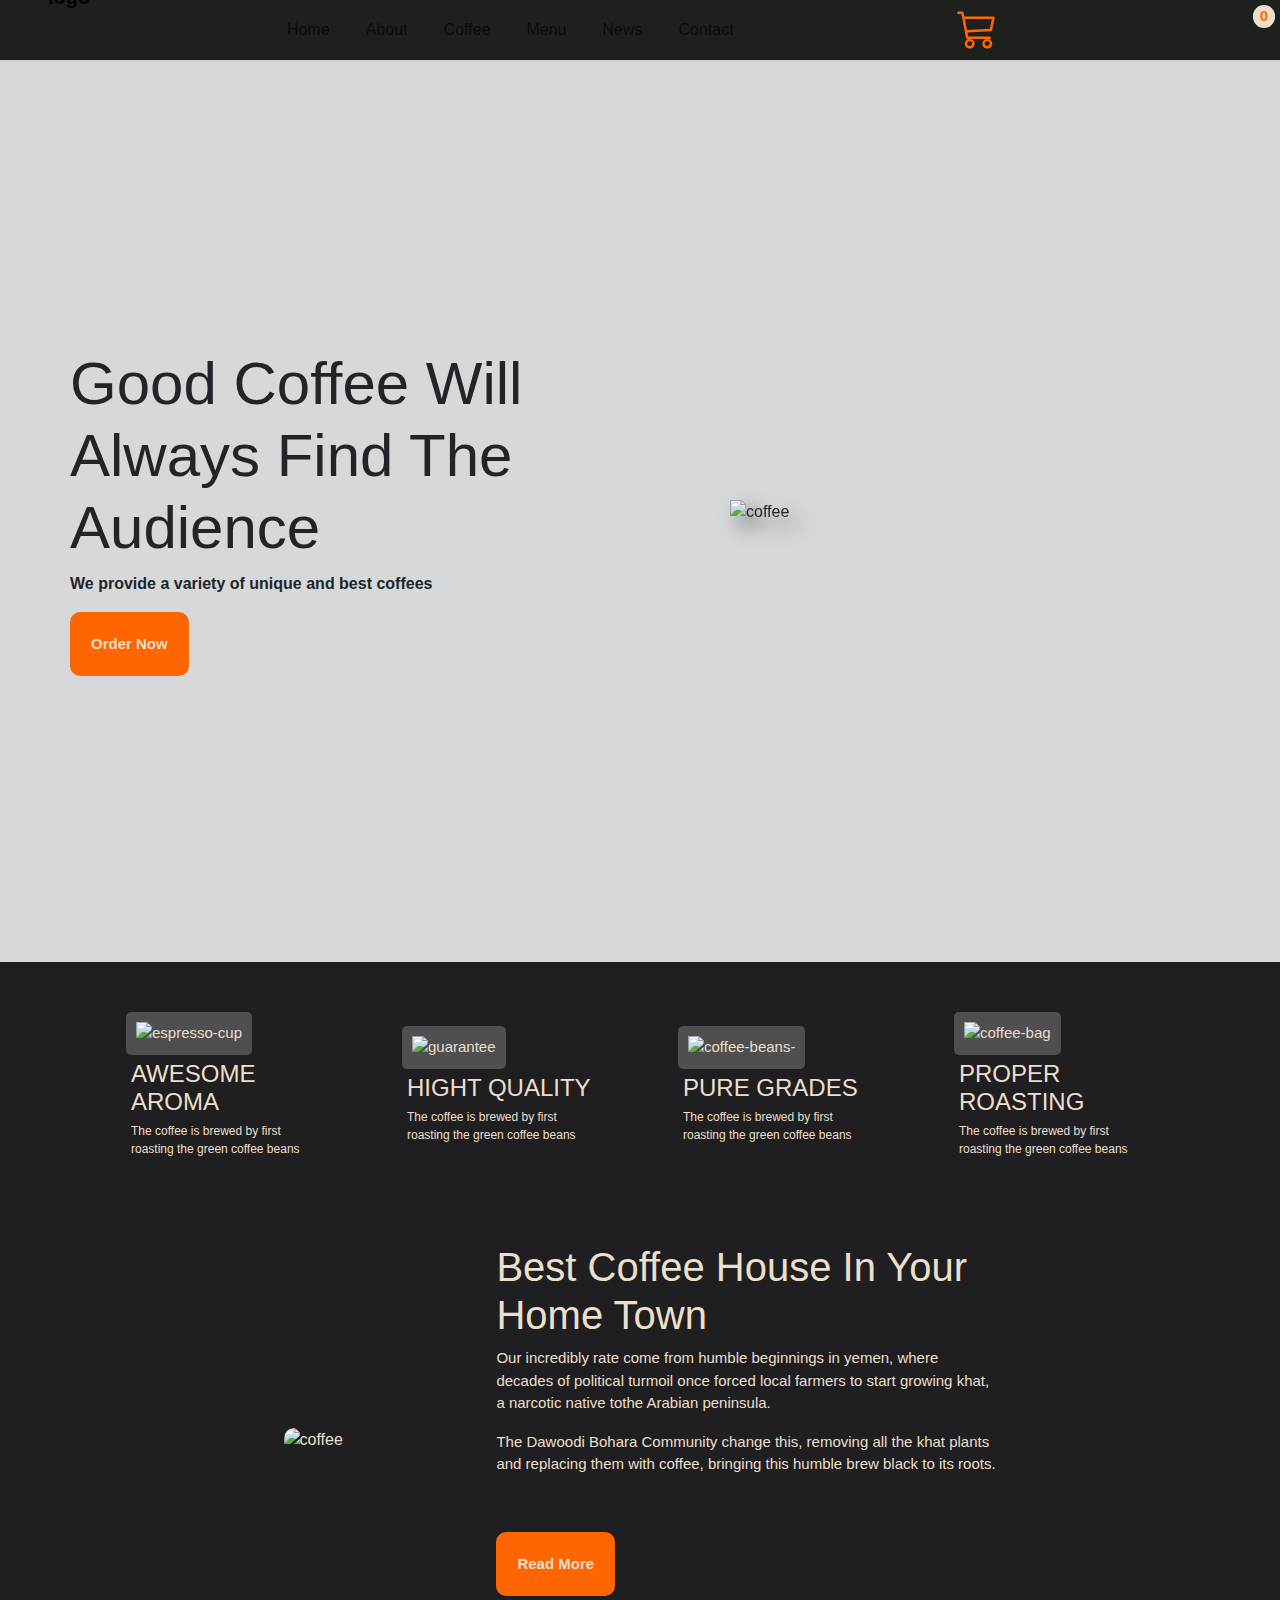
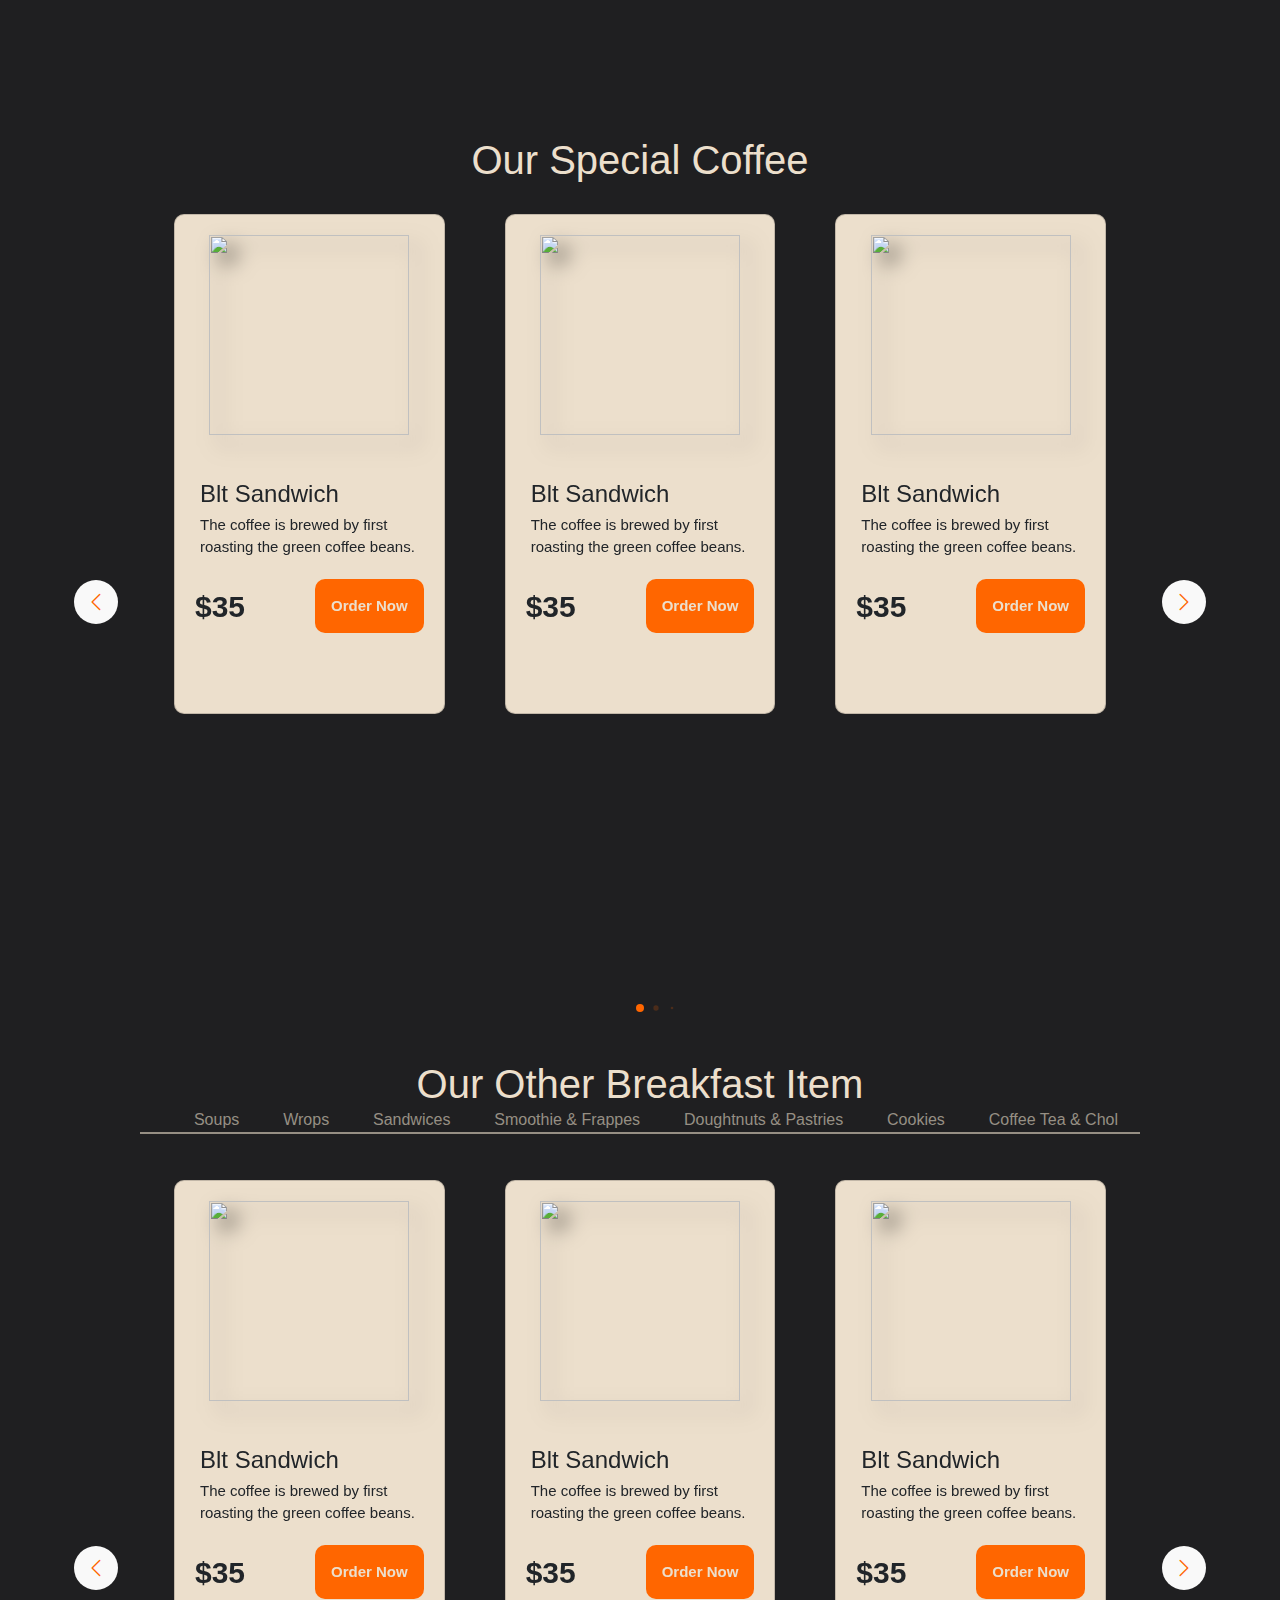
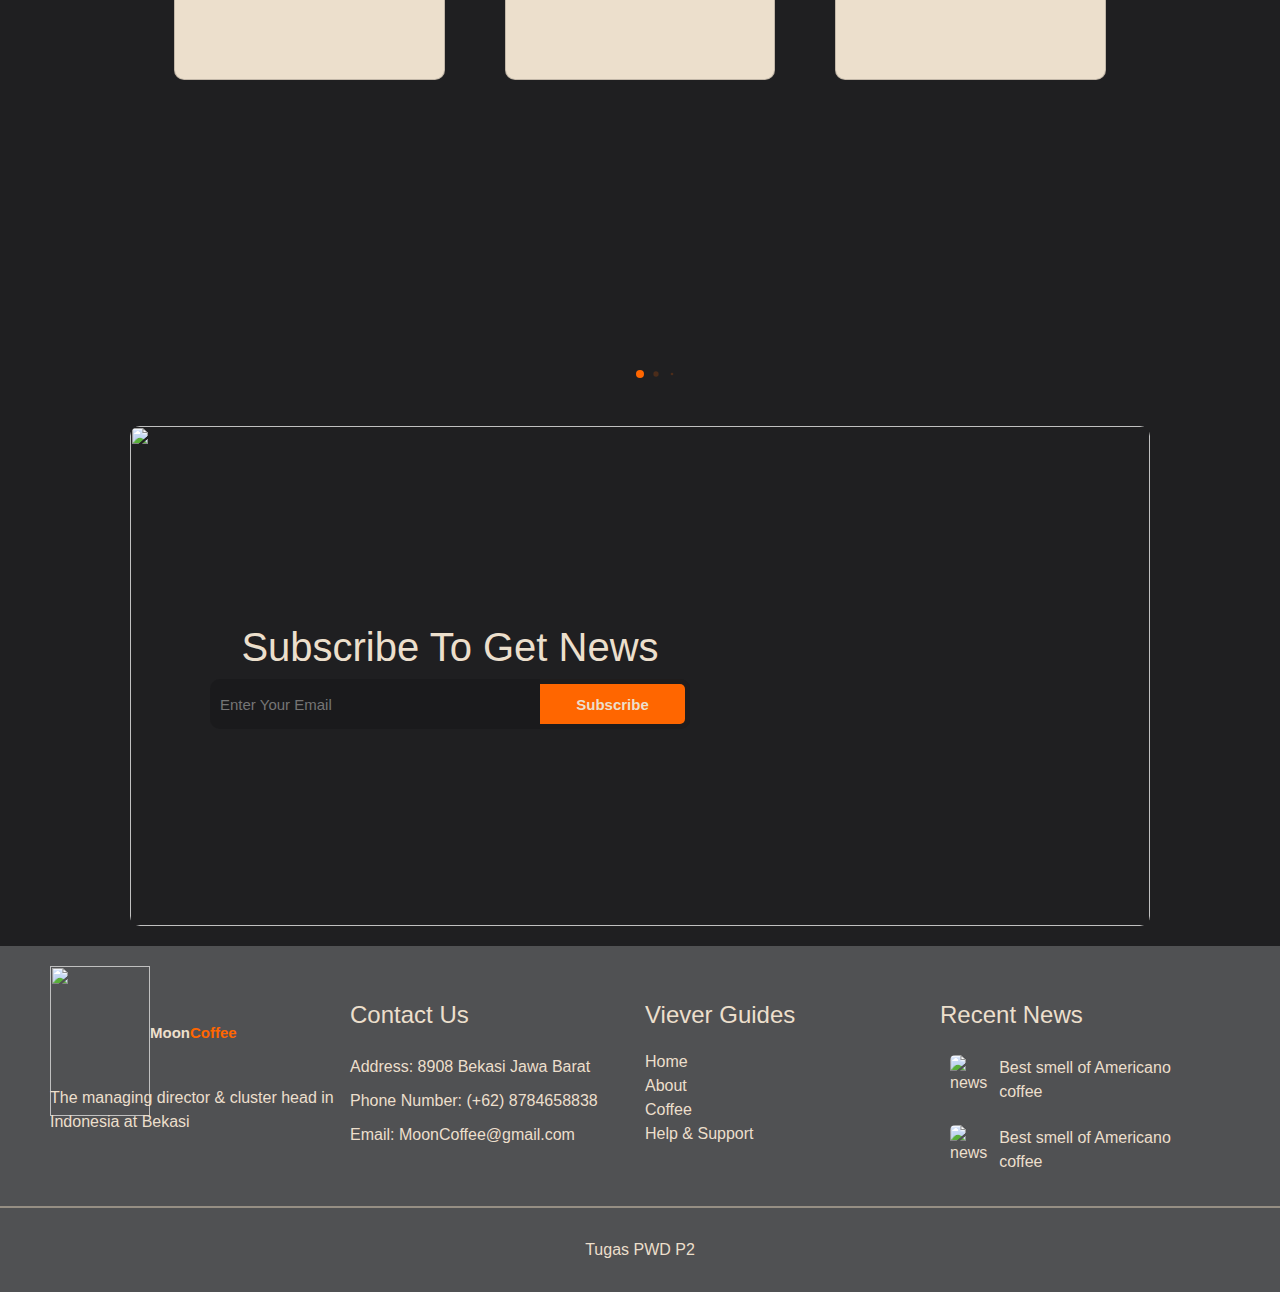
==== commit a48da2a1: "perbaikan bootstrap" ====
--- a/index.html
+++ b/index.html
@@ -19,28 +19,35 @@
 
 <body>
     <header>
-        <nav>
-            <div class="logo">
-                <a href="#home">
-                    <img src="assets/images/logo.png" alt="logo">
-                    <p>Moon<span>Coffee</span></p>
+        <nav class="navbar navbar-expand-lg">
+            <div class="container-fluid">
+                <a href="#" class="navbar-brand">
+                    <img src="assets/images/logo.png" alt="logo" width="100" height="100"
+                        class="d-inline-block align-text-top">
+                    Moon<span>Coffee</span>
                 </a>
-            </div>
-            <ul>
-                <li><a href="#home">Home</a></li>
-                <li><a href="#about">About</a></li>
-                <li><a href="#coffee">Coffee</a></li>
-                <li><a href="#menu">Menu</a></li>
-                <li><a href="#news">News</a></li>
-                <li><a href="#contact">Contact</a></li>
-            </ul>
-            <div class="cart"><a href=""><i class="bi bi-cart3"></i></i> <span>0</span></a></div>
+                <button class="navbar-toggler" type="button" data-bs-toggle="collapse" data-bs-target="#navbarNav"
+                    aria-controls="navbarNav" aria-expanded="false" aria-label="Toggle navigation">
+                    <span class="navbar-toggler-icon"></span>
+                </button>
+                <div class="collapse navbar-collapse" id="navbarNav">
+                    <ul class="navbar-nav">
+                        <li class="nav-item"><a class="nav-link" href="#home">Home</a></li>
+                        <li class="nav-item"><a class="nav-link" href="#about">About</a></li>
+                        <li class="nav-item"><a class="nav-link" href="#coffee">Coffee</a></li>
+                        <li class="nav-item"><a class="nav-link" href="#menu">Menu</a></li>
+                        <li class="nav-item"><a class="nav-link" href="#news">News</a></li>
+                        <li class="nav-item"><a class="nav-link" href="#contact">Contact</a></li>
+                    </ul>
+                    <div class="cart"><a href=""><i class="bi bi-cart3"></i></i> <span>0</span></a></div>
+                </div>
+            </div>
         </nav>
     </header>
     <main>
-        <div id="home">
+        <div id="home" class="container-fluid">
             <div class="home-text">
-                <h1>Good Coffee Will Always Find The Audience</h1>
+                <h1 class="display-6">Good Coffee Will Always Find The Audience</h1>
                 <p>We provide a variety of unique and best coffees</p>
                 <button>Order Now</button>
             </div>
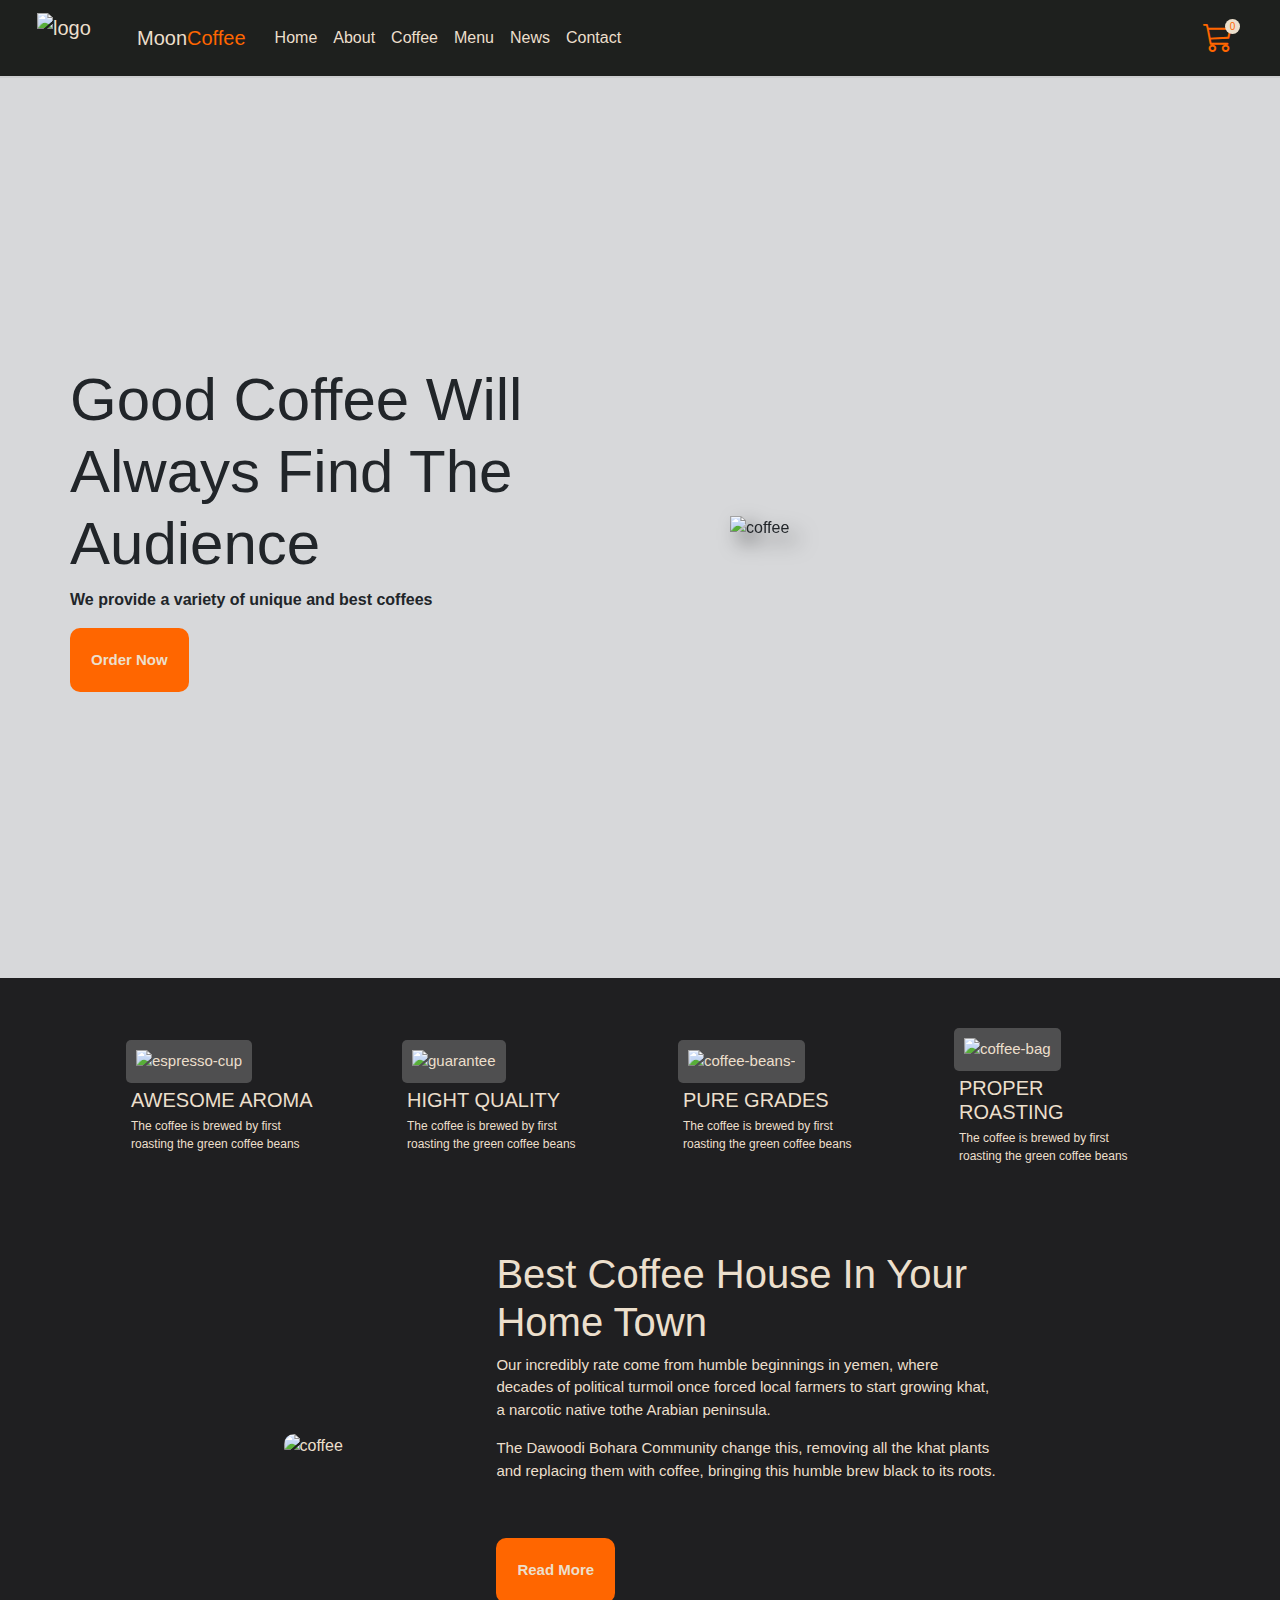
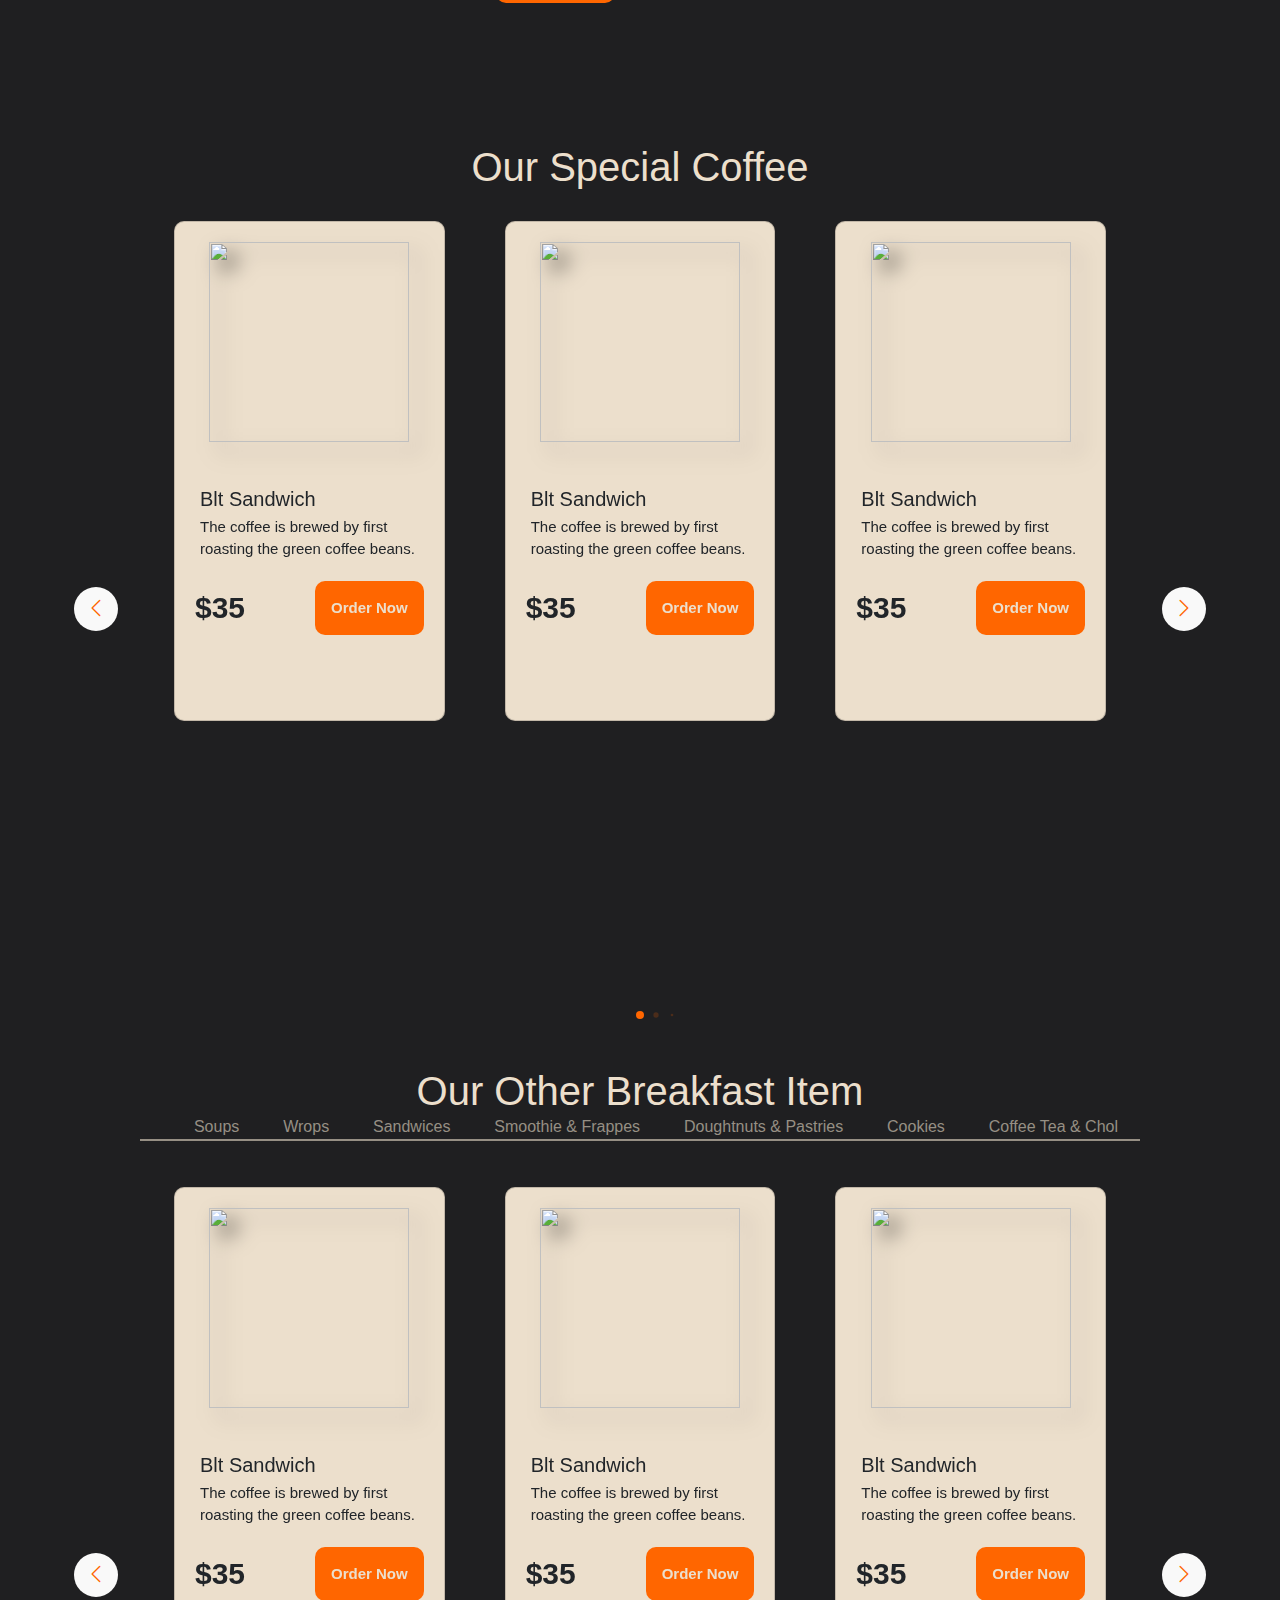
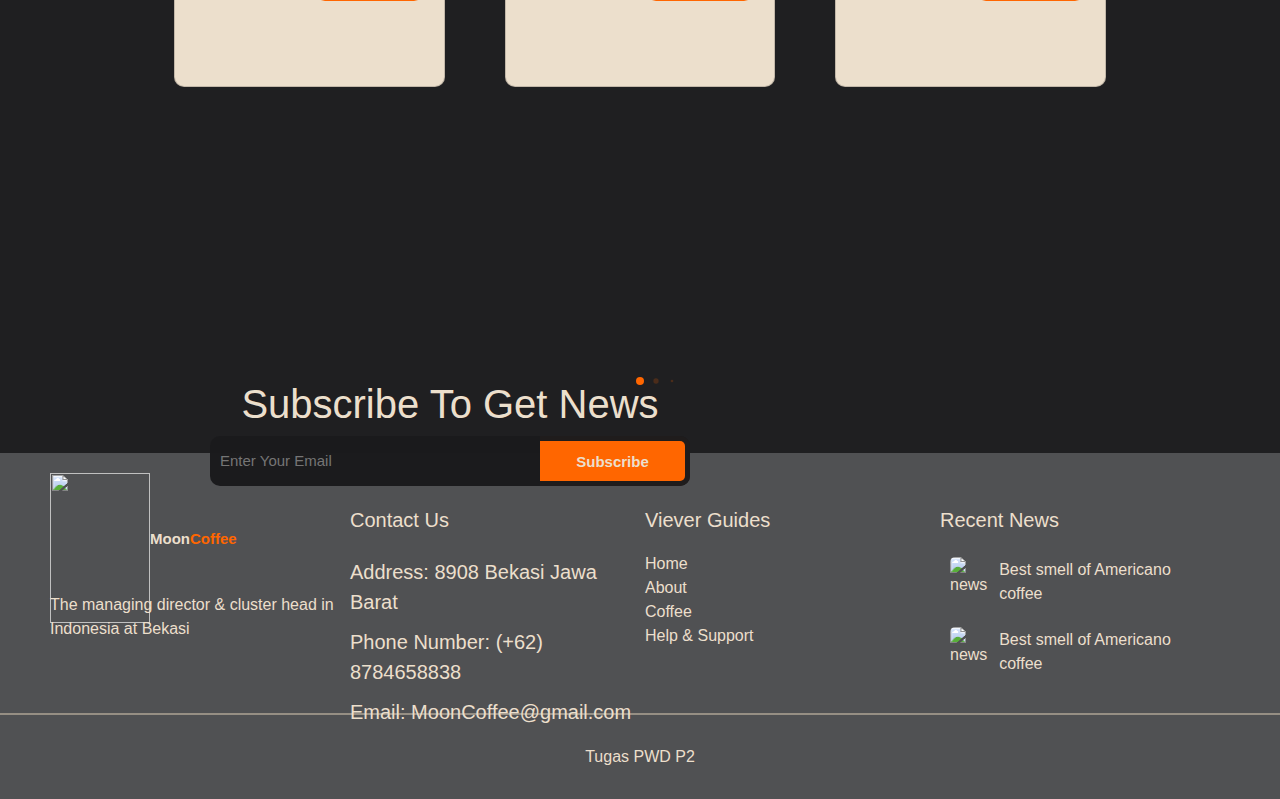
==== commit b85b54fa: "menambah versi responsif dengan bootstrap" ====
--- a/index.html
+++ b/index.html
@@ -47,7 +47,7 @@
     <main>
         <div id="home" class="container-fluid">
             <div class="home-text">
-                <h1 class="display-6">Good Coffee Will Always Find The Audience</h1>
+                <h1 class="display-1 display-lg-6">Good Coffee Will Always Find The Audience</h1>
                 <p>We provide a variety of unique and best coffees</p>
                 <button>Order Now</button>
             </div>
@@ -303,7 +303,7 @@
                 <img src="assets/images/Free Vector _ Realistic coffee background (1).jpeg" alt="">
                 <div>
                     <h1>Subscribe To Get News</h1>
-                    <div>
+                    <div class="">
                         <input type="email" name="email" id="email" placeholder="Enter Your Email">
                         <button>Subscribe</button>
                     </div>
--- a/style.css
+++ b/style.css
@@ -25,6 +25,74 @@
             border-bottom: 2px solid #d7d8daf1;
         }
 
+        nav a {
+            display: flex;
+            align-items: center;
+            justify-content: center;
+        }
+
+        .navbar-collapse {
+            justify-content: space-between;
+        }
+
+        .navbar-brand, .nav-link {
+            color: #ECDFCC;
+            border-radius: 5px;
+            width: max-content;
+            padding: 5px;
+        }
+
+        .nav-link:hover {
+            color: #FF6600;
+            background-color: #ECDFCC;
+        }
+
+        .navbar-brand:hover {
+            color: #ECDFCC;
+        }
+
+        nav img {
+            width: 100px;
+            height: 50px;
+            object-fit: cover;
+            margin: 0;
+        }
+
+        nav span {
+            color: #FF6600;
+        }
+
+        .cart {
+            font-size: 30px;
+            justify-self: end;
+        }
+
+        .cart a {
+            text-decoration: none;
+            color: #FF6600;
+            width: max-content;
+        }
+
+        .cart span {
+            font-size: 10px;
+            background-color: #ECDFCC;
+            border-radius: 10px;
+            width: 15px;
+            text-align: center;
+            position: relative;
+            top: -12px;
+            right: 8px;
+        }
+
+        .navbar-toggler {
+            border-color: white;
+        }
+
+        .navbar-toggler-icon {
+            background-image: url("data:image/svg+xml;charset=utf8,%3Csvg viewBox='0 0 30 30' xmlns='http://www.w3.org/2000/svg'%3E%3Cpath stroke='rgba(255, 255, 255, 1)' stroke-width='2' d='M4 7h22M4 15h22M4 23h22'/%3E%3C/svg%3E");
+        }
+
+        /* 
         nav {
             display: flex;
             align-items: center;
@@ -105,7 +173,7 @@
             background-color: #ECDFCC;
             color: #FF6600;
             transition: 200ms ease-in-out;
-        }
+        } */
 
         main {
             display: flex;
@@ -169,6 +237,7 @@
             display: flex;
             align-items: center;
             justify-content: space-evenly;
+            flex-wrap: wrap;
         }
 
         #about .badges img {
@@ -187,6 +256,7 @@
         h4,
         h4~p {
             margin: 5px;
+            font-size: 20px;
         }
 
         .badges div>p {
@@ -324,8 +394,6 @@
 
         #news div img {
             border-radius: 10px;
-            width: 1020px;
-            height: 500px;
             object-fit: cover;
             object-position: 100% 90%;
         }
@@ -508,6 +576,7 @@
             font-size: 30px;
             z-index: 1;
         }
+
         .swiper-navigation div[class^='swiper-button'] {
             font-size: 20px;
             color: #FF6600;
@@ -524,6 +593,161 @@
         .swiper-pagination-bullet {
             background: #FF6600;
         }
+
         .swiper-pagination-bullet-active {
             background: #FF6600;
+        }
+
+        /* media screen */
+        @media screen and (max-width: 599px) {
+            #home {
+                flex-direction: column-reverse;
+                justify-content: center;
+                height: max-content;
+            }
+
+            .pic-coffee img {
+                width: 300px;
+            }
+
+            #home .pic-coffee {
+                width: max-content;
+                filter: drop-shadow(10px 10px 10px rgba(0, 0, 0, 0.5));
+            }
+
+            #about {
+                padding: 10px;
+            }
+
+
+            #about .badges div {
+                width: 150px;
+            }
+
+            .content-about {
+                flex-direction: column;
+                padding: 0;
+                margin: 40px 10px 10px;
+            }
+
+            .content-about div>img {
+                width: 300px;
+                height: 200px;
+            }
+
+            h4, h4~p {
+                margin: 5px;
+                font-size: 15px;
+            }
+            #about button {
+                margin: 0;
+            }
+            .content-about .description {
+                margin-top: 20px;
+                width: 300px;
+            }
+        }
+
+        @media screen and (min-width: 600px) and (max-width: 1023px) {
+            header {
+                padding: 0 15px;
+            }
+
+            nav img {
+                width: 90px;
+                height: 45px;
+            }
+
+            #home .home-text h1 {
+                font-size: 50px;
+            }
+
+            #home .pic-coffee {
+                width: 80%;
+            }
+
+            .content-about {
+                flex-direction: row;
+                margin: 50px;
+            }
+
+            .content-about .description,
+            .content-about div>img {
+                width: 100%;
+            }
+
+            .card {
+                height: 450px;
+                width: 100%;
+            }
+
+            .swiper {
+                width: 90%;
+            }
+        }
+
+        @media screen and (min-width: 1024px) {
+            header {
+                padding: 0 20px;
+            }
+
+            nav img {
+                width: 100px;
+                height: 50px;
+            }
+
+            #home .home-text h1 {
+                font-size: 60px;
+            }
+
+            #home .pic-coffee {
+                width: 30em;
+            }
+
+            .content-about {
+                flex-direction: row;
+                margin: 80px;
+            }
+
+            .content-about .description,
+            .content-about div>img {
+                width: 500px;
+            }
+
+            .card {
+                height: 500px;
+                width: 300px;
+            }
+
+            .swiper {
+                width: calc(100% - 20%);
+                height: calc(100vh - 4rem);
+            }
+        }
+
+        @media screen and (min-width: 1400px) {
+            header {
+                padding: 0 40px;
+            }
+
+            #home .home-text h1 {
+                font-size: 70px;
+            }
+
+            #home .pic-coffee {
+                width: 35em;
+            }
+
+            .content-about {
+                margin: 100px;
+            }
+
+            .card {
+                width: 350px;
+                height: 600px;
+            }
+
+            .swiper {
+                width: 80%;
+            }
         }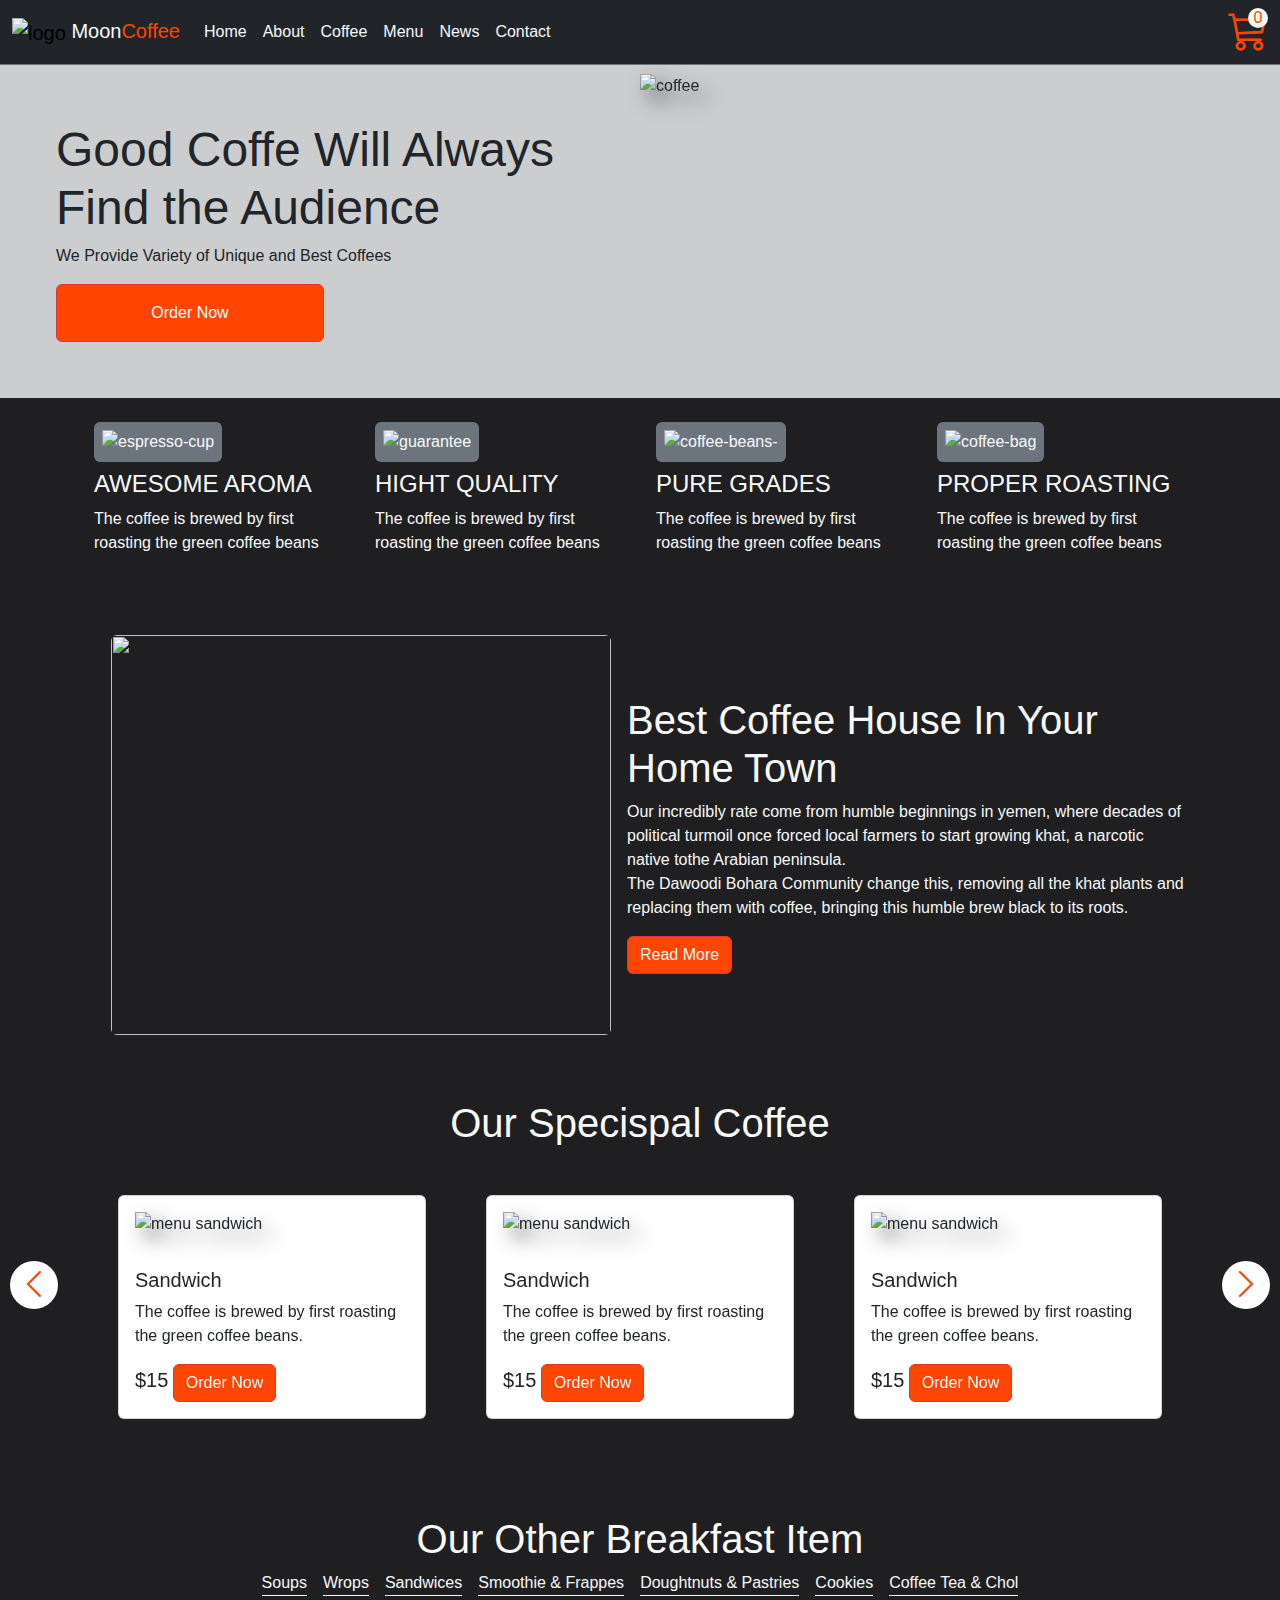
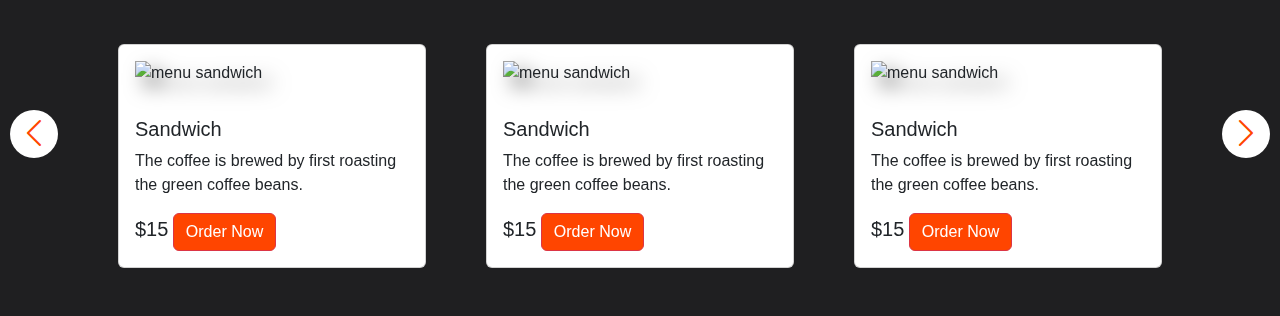
==== commit 1d4fedf9: "perbaikan resposive" ====
--- a/index.html
+++ b/index.html
@@ -1,356 +1,220 @@
 <!DOCTYPE html>
 <html lang="en">
-
-<head>
-    <meta charset="UTF-8">
-    <meta name="viewport" content="width=device-width, initial-scale=1.0">
-    <title>MoonCoffee</title>
-    <link rel="icon" type="image/png" href="assets/images/Coffee and moon logo with love template.jpeg">
-    <link href="https://cdn.jsdelivr.net/npm/bootstrap@5.3.3/dist/css/bootstrap.min.css" rel="stylesheet"
-        integrity="sha384-QWTKZyjpPEjISv5WaRU9OFeRpok6YctnYmDr5pNlyT2bRjXh0JMhjY6hW+ALEwIH" crossorigin="anonymous">
-    <link href="https://cdn.jsdelivr.net/npm/bootstrap-icons/font/bootstrap-icons.css" rel="stylesheet">
-    <script src="https://cdn.jsdelivr.net/npm/bootstrap@5.3.3/dist/js/bootstrap.bundle.min.js"
-        integrity="sha384-YvpcrYf0tY3lHB60NNkmXc5s9fDVZLESaAA55NDzOxhy9GkcIdslK1eN7N6jIeHz"
-        crossorigin="anonymous"></script>
-    <link rel="stylesheet" href="https://cdn.jsdelivr.net/npm/swiper@11/swiper-bundle.min.css" />
-    <script src="https://cdn.jsdelivr.net/npm/swiper@11/swiper-bundle.min.js"></script>
-    <link rel="stylesheet" href="style.css">
-</head>
-
+    <head>
+        <meta charset="UTF-8">
+        <meta name="viewport" content="width=device-width, initial-scale=1.0">
+        <title>MoonCoffee</title>
+        <link rel="icon" type="image/png" href="assets/images/Coffee and moon logo with love template.jpeg">
+        <link href="https://cdn.jsdelivr.net/npm/bootstrap@5.3.3/dist/css/bootstrap.min.css" rel="stylesheet" integrity="sha384-QWTKZyjpPEjISv5WaRU9OFeRpok6YctnYmDr5pNlyT2bRjXh0JMhjY6hW+ALEwIH" crossorigin="anonymous">
+        <link href="https://cdn.jsdelivr.net/npm/bootstrap-icons/font/bootstrap-icons.css" rel="stylesheet">
+        <script src="https://cdn.jsdelivr.net/npm/bootstrap@5.3.3/dist/js/bootstrap.bundle.min.js" integrity="sha384-YvpcrYf0tY3lHB60NNkmXc5s9fDVZLESaAA55NDzOxhy9GkcIdslK1eN7N6jIeHz" crossorigin="anonymous"></script>
+        <link rel="stylesheet" href="https://cdn.jsdelivr.net/npm/swiper@11/swiper-bundle.min.css" />
+        <script src="https://cdn.jsdelivr.net/npm/swiper@11/swiper-bundle.min.js"></script>
+        <link rel="stylesheet" href="assets/style.css">
+    </head>
 <body>
-    <header>
-        <nav class="navbar navbar-expand-lg">
+    <header class="position-sticky top-0 border-bottom border-secondary z-3">
+        <nav class="navbar navbar-expand-lg bg-dark">
             <div class="container-fluid">
                 <a href="#" class="navbar-brand">
-                    <img src="assets/images/logo.png" alt="logo" width="100" height="100"
-                        class="d-inline-block align-text-top">
-                    Moon<span>Coffee</span>
+                    <img src="assets/images/logo.png" alt="logo" width="100" height="100">
+                    <p class="text-light d-inline">Moon<span class="text-orange">Coffee</span></p>
                 </a>
-                <button class="navbar-toggler" type="button" data-bs-toggle="collapse" data-bs-target="#navbarNav"
+                <button class="navbar-toggler border-light" type="button" data-bs-toggle="collapse" data-bs-target="#navbarNav"
                     aria-controls="navbarNav" aria-expanded="false" aria-label="Toggle navigation">
-                    <span class="navbar-toggler-icon"></span>
+                    <span class="navbar-toggler-icon text-ligth"></span>
                 </button>
-                <div class="collapse navbar-collapse" id="navbarNav">
+                <div class="collapse navbar-collapse justify-content-between" id="navbarNav">
                     <ul class="navbar-nav">
-                        <li class="nav-item"><a class="nav-link" href="#home">Home</a></li>
-                        <li class="nav-item"><a class="nav-link" href="#about">About</a></li>
-                        <li class="nav-item"><a class="nav-link" href="#coffee">Coffee</a></li>
-                        <li class="nav-item"><a class="nav-link" href="#menu">Menu</a></li>
-                        <li class="nav-item"><a class="nav-link" href="#news">News</a></li>
-                        <li class="nav-item"><a class="nav-link" href="#contact">Contact</a></li>
+                        <li class="nav-item"><a class="nav-link text-light" href="#home">Home</a></li>
+                        <li class="nav-item"><a class="nav-link text-light" href="#about">About</a></li>
+                        <li class="nav-item"><a class="nav-link text-light" href="#coffee">Coffee</a></li>
+                        <li class="nav-item"><a class="nav-link text-light" href="#menu">Menu</a></li>
+                        <li class="nav-item"><a class="nav-link text-light" href="#news">News</a></li>
+                        <li class="nav-item"><a class="nav-link text-light" href="#contact">Contact</a></li>
                     </ul>
-                    <div class="cart"><a href=""><i class="bi bi-cart3"></i></i> <span>0</span></a></div>
+                    <div class="cart position-relative"><a href="" class="text-orange text-decoration-none"><i class="bi bi-cart3 display-6"></i><span class="bg-light rounded-circle d-flex align-items-center justify-content-center position-absolute top-0 end-0">0</span></a></div>
                 </div>
             </div>
         </nav>
     </header>
+
     <main>
-        <div id="home" class="container-fluid">
-            <div class="home-text">
-                <h1 class="display-1 display-lg-6">Good Coffee Will Always Find The Audience</h1>
-                <p>We provide a variety of unique and best coffees</p>
-                <button>Order Now</button>
-            </div>
-            <div class="pic-coffee">
-                <img src="assets/images/secangkir kopi.png" alt="coffee">
-            </div>
-        </div>
-
-        <div id="about">
-            <div class="badges">
-                <div>
-                    <img width="64" height="64" src="https://img.icons8.com/hatch/64/FFFFFF/espresso-cup.png"
+        <section id="home" class="d-flex flex-column-reverse flex-md-row p-2">
+            <div class="col-md-6 p-md-5 d-flex flex-column justify-content-center p-5">
+                <h1 class="display-5">Good Coffe Will Always Find the Audience</h1>
+                <p class="">We Provide Variety of Unique and Best Coffees</p>
+                <a href="#" class="order btn rounded p-3 border-danger w-50">Order Now</a>
+            </div>
+            <div class="">
+                <img src="assets/images/secangkir kopi.png" alt="coffee" class="img-fluid pict-coffee">
+            </div>
+        </section>
+
+        <section id="about">
+            <div class="badges d-flex flex-wrap text-light container p-2 mb-4">
+                <div class="col-6 p-3 col-md-3">
+                    <img class="bg-secondary rounded mb-2 p-2 img-fluid" width="50px" height="50px" src="https://img.icons8.com/hatch/64/FFFFFF/espresso-cup.png"
                         alt="espresso-cup" />
                     <h4>AWESOME AROMA</h4>
                     <P>The coffee is brewed by first roasting the green coffee beans</P>
                 </div>
-                <div>
-                    <img width="80" height="80" src="https://img.icons8.com/dotty/80/FFFFFF/guarantee.png"
+                <div class="col-6 p-3 col-md-3">
+                    <img class="bg-secondary rounded mb-2 p-2 img-fluid" width="50px" height="50px" src="https://img.icons8.com/dotty/80/FFFFFF/guarantee.png"
                         alt="guarantee" />
                     <h4>HIGHT QUALITY</h4>
                     <P>The coffee is brewed by first roasting the green coffee beans</P>
                 </div>
-                <div>
-                    <img width="50" height="50" src="https://img.icons8.com/ios/50/FFFFFF/coffee-beans-.png"
+                <div class="col-6 p-3 col-md-3">
+                    <img class="bg-secondary rounded mb-2 p-2 img-fluid" width="50px" height="50px" src="https://img.icons8.com/ios/50/FFFFFF/coffee-beans-.png"
                         alt="coffee-beans-" />
                     <h4>PURE GRADES</h4>
                     <P>The coffee is brewed by first roasting the green coffee beans</P>
                 </div>
-                <div>
-                    <img width="50" height="50" src="https://img.icons8.com/ios/50/FFFFFF/coffee-bag.png"
+                <div class="col-6 p-3 col-md-3">
+                    <img class="bg-secondary rounded mb-2 p-2 img-fluid" width="50px" height="50px" src="https://img.icons8.com/ios/50/FFFFFF/coffee-bag.png"
                         alt="coffee-bag" />
                     <h4>PROPER ROASTING</h4>
                     <P>The coffee is brewed by first roasting the green coffee beans</P>
                 </div>
             </div>
 
-            <div class="content-about">
-                <div class="img">
-                    <img src="https://i.pinimg.com/564x/38/25/0e/38250e1d24fb3813c0c0a85e766135c3.jpg" alt="coffee">
-                </div>
-                <div class="description">
+            <div class="text-light d-md-flex flex-wrap container h-100 align-items-center justify-content-center">
+                <div class="m-3 d-flex justify-content-center">
+                    <img src="https://i.pinimg.com/564x/38/25/0e/38250e1d24fb3813c0c0a85e766135c3.jpg" alt="" class="rounded object-fit-cover coffee3" height="400px" width="500px">
+                </div>
+                <div class="col-lg-6 col-12">
                     <h1>Best Coffee House In Your Home Town</h1>
-                    <p>Our incredibly rate come from humble beginnings in yemen, where decades of political turmoil once
+                    <p class="m-0">Our incredibly rate come from humble beginnings in yemen, where decades of political turmoil once
                         forced local farmers to start growing khat, a narcotic native tothe Arabian peninsula.
                     </p>
                     <p>The Dawoodi Bohara Community change this, removing all the khat plants and replacing them with
                         coffee, bringing this humble brew black to its roots.</p>
-                    <button>Read More</button>
-                </div>
-            </div>
-        </div>
-
-        <div id="coffee">
-            <h1>Our Special Coffee</h1>
-            <div class="container-swiper">
-                <div class="swiper">
-                    <div class="swiper-wrapper">
-                        <div class="swiper-slide card"><img
-                                src="assets/images/sandwich_transparent_png__fresh_deli_sandwich__flavorful_filling-removebg-preview.png"
-                                alt="">
-
-                            <div class="description">
-                                <h4>Blt Sandwich</h4>
-                                <p>The coffee is brewed by first roasting the green coffee beans.</p>
-                                <div class="price">
-                                    <span>$35</span>
-                                    <button>Order Now</button>
-                                </div>
-                            </div>
-                        </div>
-                        <div class="swiper-slide card"><img
-                                src="assets/images/sandwich_transparent_png__fresh_deli_sandwich__flavorful_filling-removebg-preview.png"
-                                alt="">
-
-                            <div class="description">
-                                <h4>Blt Sandwich</h4>
-                                <p>The coffee is brewed by first roasting the green coffee beans.</p>
-                                <div class="price">
-                                    <span>$35</span>
-                                    <button>Order Now</button>
-                                </div>
-                            </div>
-                        </div>
-                        <div class="swiper-slide card"><img
-                                src="assets/images/sandwich_transparent_png__fresh_deli_sandwich__flavorful_filling-removebg-preview.png"
-                                alt="">
-
-                            <div class="description">
-                                <h4>Blt Sandwich</h4>
-                                <p>The coffee is brewed by first roasting the green coffee beans.</p>
-                                <div class="price">
-                                    <span>$35</span>
-                                    <button>Order Now</button>
-                                </div>
-                            </div>
-                        </div>
-                        <div class="swiper-slide card"><img
-                                src="assets/images/sandwich_transparent_png__fresh_deli_sandwich__flavorful_filling-removebg-preview.png"
-                                alt="">
-
-                            <div class="description">
-                                <h4>Blt Sandwich</h4>
-                                <p>The coffee is brewed by first roasting the green coffee beans.</p>
-                                <div class="price">
-                                    <span>$35</span>
-                                    <button>Order Now</button>
-                                </div>
-                            </div>
-                        </div>
-                        <div class="swiper-slide card"><img
-                                src="assets/images/sandwich_transparent_png__fresh_deli_sandwich__flavorful_filling-removebg-preview.png"
-                                alt="">
-
-                            <div class="description">
-                                <h4>Blt Sandwich</h4>
-                                <p>The coffee is brewed by first roasting the green coffee beans.</p>
-                                <div class="price">
-                                    <span>$35</span>
-                                    <button>Order Now</button>
-                                </div>
-                            </div>
-                        </div>
-                        <div class="swiper-slide card"><img
-                                src="assets/images/sandwich_transparent_png__fresh_deli_sandwich__flavorful_filling-removebg-preview.png"
-                                alt="">
-
-                            <div class="description">
-                                <h4>Blt Sandwich</h4>
-                                <p>The coffee is brewed by first roasting the green coffee beans.</p>
-                                <div class="price">
-                                    <span>$35</span>
-                                    <button>Order Now</button>
-                                </div>
-                            </div>
-                        </div>
+                    <button class="btn text-light border border-danger order">Read More</button>
+                </div>
+            </div>
+        </section>
+
+        <section id="coffee">
+            <h1 class="text-light text-center m-5 mb-0">Our Specispal Coffee</h1>
+            <div class="container-swiper-1 position-relative">
+                <div class="swiper container p-5">
+                    <div class="d-flex align-items-center justify-content-around swiper-wrapper">
+                        <div class="card swiper-slide" style="width: 18rem;">
+                            <img src="assets/images/sandwich_transparent_png__fresh_deli_sandwich__flavorful_filling-removebg-preview.png" class="card-img-top menu p-3" alt="menu sandwich">
+                            <div class="card-body">
+                              <h5 class="card-title">Sandwich</h5>
+                              <p class="card-text">The coffee is brewed by first roasting the green coffee beans.</p>
+                              <span class="h5">$15</span>
+                              <a href="#" class="btn order border-danger">Order Now</a>
+                            </div>
+                          </div>
+        
+                          <div class="card swiper-slide" style="width: 18rem;">
+                            <img src="assets/images/sandwich_transparent_png__fresh_deli_sandwich__flavorful_filling-removebg-preview.png" class="card-img-top menu p-3" alt="menu sandwich">
+                            <div class="card-body">
+                              <h5 class="card-title">Sandwich</h5>
+                              <p class="card-text">The coffee is brewed by first roasting the green coffee beans.</p>
+                              <span class="h5">$15</span>
+                              <a href="#" class="btn order border-danger">Order Now</a>
+                            </div>
+                          </div>
+        
+                          <div class="card swiper-slide" style="width: 18rem;">
+                            <img src="assets/images/sandwich_transparent_png__fresh_deli_sandwich__flavorful_filling-removebg-preview.png" class="card-img-top menu p-3" alt="menu sandwich">
+                            <div class="card-body">
+                              <h5 class="card-title">Sandwich</h5>
+                              <p class="card-text">The coffee is brewed by first roasting the green coffee beans.</p>
+                              <span class="h5">$15</span>
+                              <a href="#" class="btn order border-danger">Order Now</a>
+                            </div>
+                          </div>
+    
+                          <div class="card swiper-slide" style="width: 18rem;">
+                            <img src="assets/images/sandwich_transparent_png__fresh_deli_sandwich__flavorful_filling-removebg-preview.png" class="card-img-top menu p-3" alt="menu sandwich">
+                            <div class="card-body">
+                              <h5 class="card-title">Sandwich</h5>
+                              <p class="card-text">The coffee is brewed by first roasting the green coffee beans.</p>
+                              <span class="h5">$15</span>
+                              <a href="#" class="btn order border-danger">Order Now</a>
+                            </div>
+                          </div>
                     </div>
-                    <div class="swiper-pagination"></div>
-                </div>
-                <div class="swiper-navigation">
-                    <div class="swiper-button-prev"><i class="bi bi-chevron-left"></i></div>
-                    <div class="swiper-button-next"><i class="bi bi-chevron-right"></i></div>
-                </div>
-            </div>
-
-        </div>
-
-        <div id="menu">
-            <h1>Our Other Breakfast Item</h1>
-            <div class="nav-menu">
-                <ul>
-                    <li><a href="">Soups</a></li>
-                    <li><a href="">Wrops</a></li>
-                    <li><a href="">Sandwices</a></li>
-                    <li><a href="">Smoothie & Frappes</a></li>
-                    <li><a href="">Doughtnuts & Pastries</a></li>
-                    <li><a href="">Cookies</a></li>
-                    <li><a href="">Coffee Tea & Chol</a></li>
-                </ul>
-            </div>
-            <div class="container-swiper">
-                <div class="swiper">
-                    <div class="swiper-wrapper">
-                        <div class="swiper-slide card"><img
-                                src="assets/images/sandwich_transparent_png__fresh_deli_sandwich__flavorful_filling-removebg-preview.png"
-                                alt="">
-
-                            <div class="description">
-                                <h4>Blt Sandwich</h4>
-                                <p>The coffee is brewed by first roasting the green coffee beans.</p>
-                                <div class="price">
-                                    <span>$35</span>
-                                    <button>Order Now</button>
-                                </div>
-                            </div>
-                        </div>
-                        <div class="swiper-slide card"><img
-                                src="assets/images/sandwich_transparent_png__fresh_deli_sandwich__flavorful_filling-removebg-preview.png"
-                                alt="">
-
-                            <div class="description">
-                                <h4>Blt Sandwich</h4>
-                                <p>The coffee is brewed by first roasting the green coffee beans.</p>
-                                <div class="price">
-                                    <span>$35</span>
-                                    <button>Order Now</button>
-                                </div>
-                            </div>
-                        </div>
-                        <div class="swiper-slide card"><img
-                                src="assets/images/sandwich_transparent_png__fresh_deli_sandwich__flavorful_filling-removebg-preview.png"
-                                alt="">
-
-                            <div class="description">
-                                <h4>Blt Sandwich</h4>
-                                <p>The coffee is brewed by first roasting the green coffee beans.</p>
-                                <div class="price">
-                                    <span>$35</span>
-                                    <button>Order Now</button>
-                                </div>
-                            </div>
-                        </div>
-                        <div class="swiper-slide card"><img
-                                src="assets/images/sandwich_transparent_png__fresh_deli_sandwich__flavorful_filling-removebg-preview.png"
-                                alt="">
-
-                            <div class="description">
-                                <h4>Blt Sandwich</h4>
-                                <p>The coffee is brewed by first roasting the green coffee beans.</p>
-                                <div class="price">
-                                    <span>$35</span>
-                                    <button>Order Now</button>
-                                </div>
-                            </div>
-                        </div>
-                        <div class="swiper-slide card"><img
-                                src="assets/images/sandwich_transparent_png__fresh_deli_sandwich__flavorful_filling-removebg-preview.png"
-                                alt="">
-
-                            <div class="description">
-                                <h4>Blt Sandwich</h4>
-                                <p>The coffee is brewed by first roasting the green coffee beans.</p>
-                                <div class="price">
-                                    <span>$35</span>
-                                    <button>Order Now</button>
-                                </div>
-                            </div>
-                        </div>
-                        <div class="swiper-slide card"><img
-                                src="assets/images/sandwich_transparent_png__fresh_deli_sandwich__flavorful_filling-removebg-preview.png"
-                                alt="">
-
-                            <div class="description">
-                                <h4>Blt Sandwich</h4>
-                                <p>The coffee is brewed by first roasting the green coffee beans.</p>
-                                <div class="price">
-                                    <span>$35</span>
-                                    <button>Order Now</button>
-                                </div>
-                            </div>
-                        </div>
+                </div>
+                <!-- pagination -->
+                <div class="swiper-pagination"></div>
+                <!-- navigation buttons -->
+                <div class="swiper-button-prev fs-2 p-4 bg-white rounded-circle position-absolute top-50 start-10 translate-middle-y"><i class="bi bi-chevron-left orange"></i></div>
+                <div class="swiper-button-next fs-2 p-4 bg-white rounded-circle position-absolute top-50 end-10 translate-middle-y"><i class="bi bi-chevron-right orange"></i></div>
+            </div>
+        </section>
+
+        <section>
+            <h1 class="text-light text-center mt-5">Our Other Breakfast Item</h1>
+            <div class="nav-menu d-flex flex-wrap justify-content-center gap-3 align-items-center">
+                <a href="" class="text-light text-decoration-none border-bottom border-light">Soups</a>
+                <a href="" class="text-light text-decoration-none border-bottom border-light">Wrops</a>
+                <a href="" class="text-light text-decoration-none border-bottom border-light">Sandwices</a>
+                <a href="" class="text-light text-decoration-none border-bottom border-light">Smoothie & Frappes</a>
+                <a href="" class="text-light text-decoration-none border-bottom border-light">Doughtnuts & Pastries</a>
+                <a href="" class="text-light text-decoration-none border-bottom border-light">Cookies</a>
+                <a href="" class="text-light text-decoration-none border-bottom border-light">Coffee Tea & Chol</a>
+            </div>
+
+            <div class="container-swiper-2 position-relative">
+                <div class="swiper container p-5">
+                    <div class="d-flex align-items-center justify-content-around swiper-wrapper">
+                        <div class="card swiper-slide" style="width: 18rem;">
+                            <img src="assets/images/sandwich_transparent_png__fresh_deli_sandwich__flavorful_filling-removebg-preview.png" class="card-img-top menu p-3" alt="menu sandwich">
+                            <div class="card-body">
+                              <h5 class="card-title">Sandwich</h5>
+                              <p class="card-text">The coffee is brewed by first roasting the green coffee beans.</p>
+                              <span class="h5">$15</span>
+                              <a href="#" class="btn order border-danger">Order Now</a>
+                            </div>
+                          </div>
+        
+                          <div class="card swiper-slide" style="width: 18rem;">
+                            <img src="assets/images/sandwich_transparent_png__fresh_deli_sandwich__flavorful_filling-removebg-preview.png" class="card-img-top menu p-3" alt="menu sandwich">
+                            <div class="card-body">
+                              <h5 class="card-title">Sandwich</h5>
+                              <p class="card-text">The coffee is brewed by first roasting the green coffee beans.</p>
+                              <span class="h5">$15</span>
+                              <a href="#" class="btn order border-danger">Order Now</a>
+                            </div>
+                          </div>
+        
+                          <div class="card swiper-slide" style="width: 18rem;">
+                            <img src="assets/images/sandwich_transparent_png__fresh_deli_sandwich__flavorful_filling-removebg-preview.png" class="card-img-top menu p-3" alt="menu sandwich">
+                            <div class="card-body">
+                              <h5 class="card-title">Sandwich</h5>
+                              <p class="card-text">The coffee is brewed by first roasting the green coffee beans.</p>
+                              <span class="h5">$15</span>
+                              <a href="#" class="btn order border-danger">Order Now</a>
+                            </div>
+                          </div>
+    
+                          <div class="card swiper-slide" style="width: 18rem;">
+                            <img src="assets/images/sandwich_transparent_png__fresh_deli_sandwich__flavorful_filling-removebg-preview.png" class="card-img-top menu p-3" alt="menu sandwich">
+                            <div class="card-body">
+                              <h5 class="card-title">Sandwich</h5>
+                              <p class="card-text">The coffee is brewed by first roasting the green coffee beans.</p>
+                              <span class="h5">$15</span>
+                              <a href="#" class="btn order border-danger">Order Now</a>
+                            </div>
+                          </div>
                     </div>
-                    <div class="swiper-pagination"></div>
-                </div>
-                <div class="swiper-navigation">
-                    <div class="swiper-button-prev"><i class="bi bi-chevron-left"></i></div>
-                    <div class="swiper-button-next"><i class="bi bi-chevron-right"></i></div>
-                </div>
-            </div>
-        </div>
-
-        <div id="news">
-            <div>
-                <img src="assets/images/Free Vector _ Realistic coffee background (1).jpeg" alt="">
-                <div>
-                    <h1>Subscribe To Get News</h1>
-                    <div class="">
-                        <input type="email" name="email" id="email" placeholder="Enter Your Email">
-                        <button>Subscribe</button>
-                    </div>
-                </div>
-            </div>
-        </div>
+                </div>
+                <!-- pagination -->
+                <div class="swiper-pagination"></div>
+                <!-- navigation buttons -->
+                <div class="swiper-button-prev fs-2 p-4 bg-white rounded-circle position-absolute top-50 start-10 translate-middle-y"><i class="bi bi-chevron-left orange"></i></div>
+                <div class="swiper-button-next fs-2 p-4 bg-white rounded-circle position-absolute top-50 end-10 translate-middle-y"><i class="bi bi-chevron-right orange"></i></div>
+            </div>
+        </section>
     </main>
-
-    <footer>
-        <div>
-            <div>
-                <div class="logo">
-                    <img src="assets/images/logo.png" alt="">
-                    <p>Moon<span>Coffee</span></p>
-                </div>
-                <div>
-                    <p>The managing director & cluster head in Indonesia at Bekasi</p>
-                </div>
-            </div>
-            <div id="contact" class="contact">
-                <h4>Contact Us</h4>
-                <p>Address: 8908 Bekasi Jawa Barat</p>
-                <p>Phone Number: (+62) 8784658838</p>
-                <p>Email: MoonCoffee@gmail.com</p>
-            </div>
-            <div class="viewer-guides">
-                <h4>Viever Guides</h4>
-                <a href="#home">Home</a>
-                <a href="#about">About</a>
-                <a href="#coffee">Coffee</a>
-                <a href="">Help & Support</a>
-            </div>
-            <div class="recent-news">
-                <h4>Recent News</h4>
-                <a href="">
-                    <img src="assets/images/93032c0d-b9bb-4dad-8cf7-75953886114e.jpeg" alt="news">
-                    <span>Best smell of Americano coffee</span></a>
-                <a href="">
-                    <img src="assets/images/Coffee ☕.jpeg" alt="news">
-                    <span>Best smell of Americano coffee</span>
-                </a>
-            </div>
-        </div>
-        <p>Tugas PWD P2</p>
-    </footer>
+    <footer></footer>
 
     <script src="script.js"></script>
 </body>
-
 </html>--- a/assets/style.css
+++ b/assets/style.css
@@ -0,0 +1,82 @@
+:root {
+    --color-primary: orangered;
+}
+body {
+    font-family: Arial, Helvetica, sans-serif;
+    background-image: url(images/background\ coffee.png);
+}
+
+.navbar-toggler-icon {
+    background-image: url("data:image/svg+xml;charset=utf8,%3Csvg xmlns='http://www.w3.org/2000/svg' viewBox='0 0 30 30'%3E%3Cpath stroke='rgba(255, 255, 255, 1)' stroke-width='2' d='M4 7h22M4 15h22M4 23h22'/%3E%3C/svg%3E");
+}
+
+@media (max-width: 992px) {
+    .cart .bi {
+        font-size: 2rem;
+    }
+
+    .cart {
+        width: max-content;
+    }
+}
+
+/* responsif image */
+@media  (max-width: 576px) {
+    #about .coffee3 {
+        width: 300px;
+        height: 200px;
+    }
+}
+
+.cart span {
+    height: 20px;
+    width: 20px;
+}
+
+.nav-item:hover {
+    background-color: var(--color-primary);
+    border-radius: 10px;
+    -webkit-border-radius: 10px;
+    -moz-border-radius: 10px;
+    -ms-border-radius: 10px;
+    -o-border-radius: 10px;
+}
+
+[class*="orange"] {
+    color: var(--color-primary);
+}
+
+#home {
+    background-color: #d7d8daf1;
+}
+
+#home .pict-coffee, .menu {
+    filter: drop-shadow(10px 10px 10px rgba(0, 0, 0, 0.5));
+}
+
+main {
+    background-color: #1b1b1dfa;
+
+}
+
+.order {
+    background-color: var(--color-primary);
+    color: white;
+}
+
+[class^='swiper-button']::after {
+    display: none;
+}
+
+[class^='swiper-button'] {
+    z-index: 0;
+}
+
+/* .badges h4 {
+    font-size: 1em;
+    margin: 0 ;
+}
+.badges p {
+    font-size: 1em;
+    margin: 0;
+} */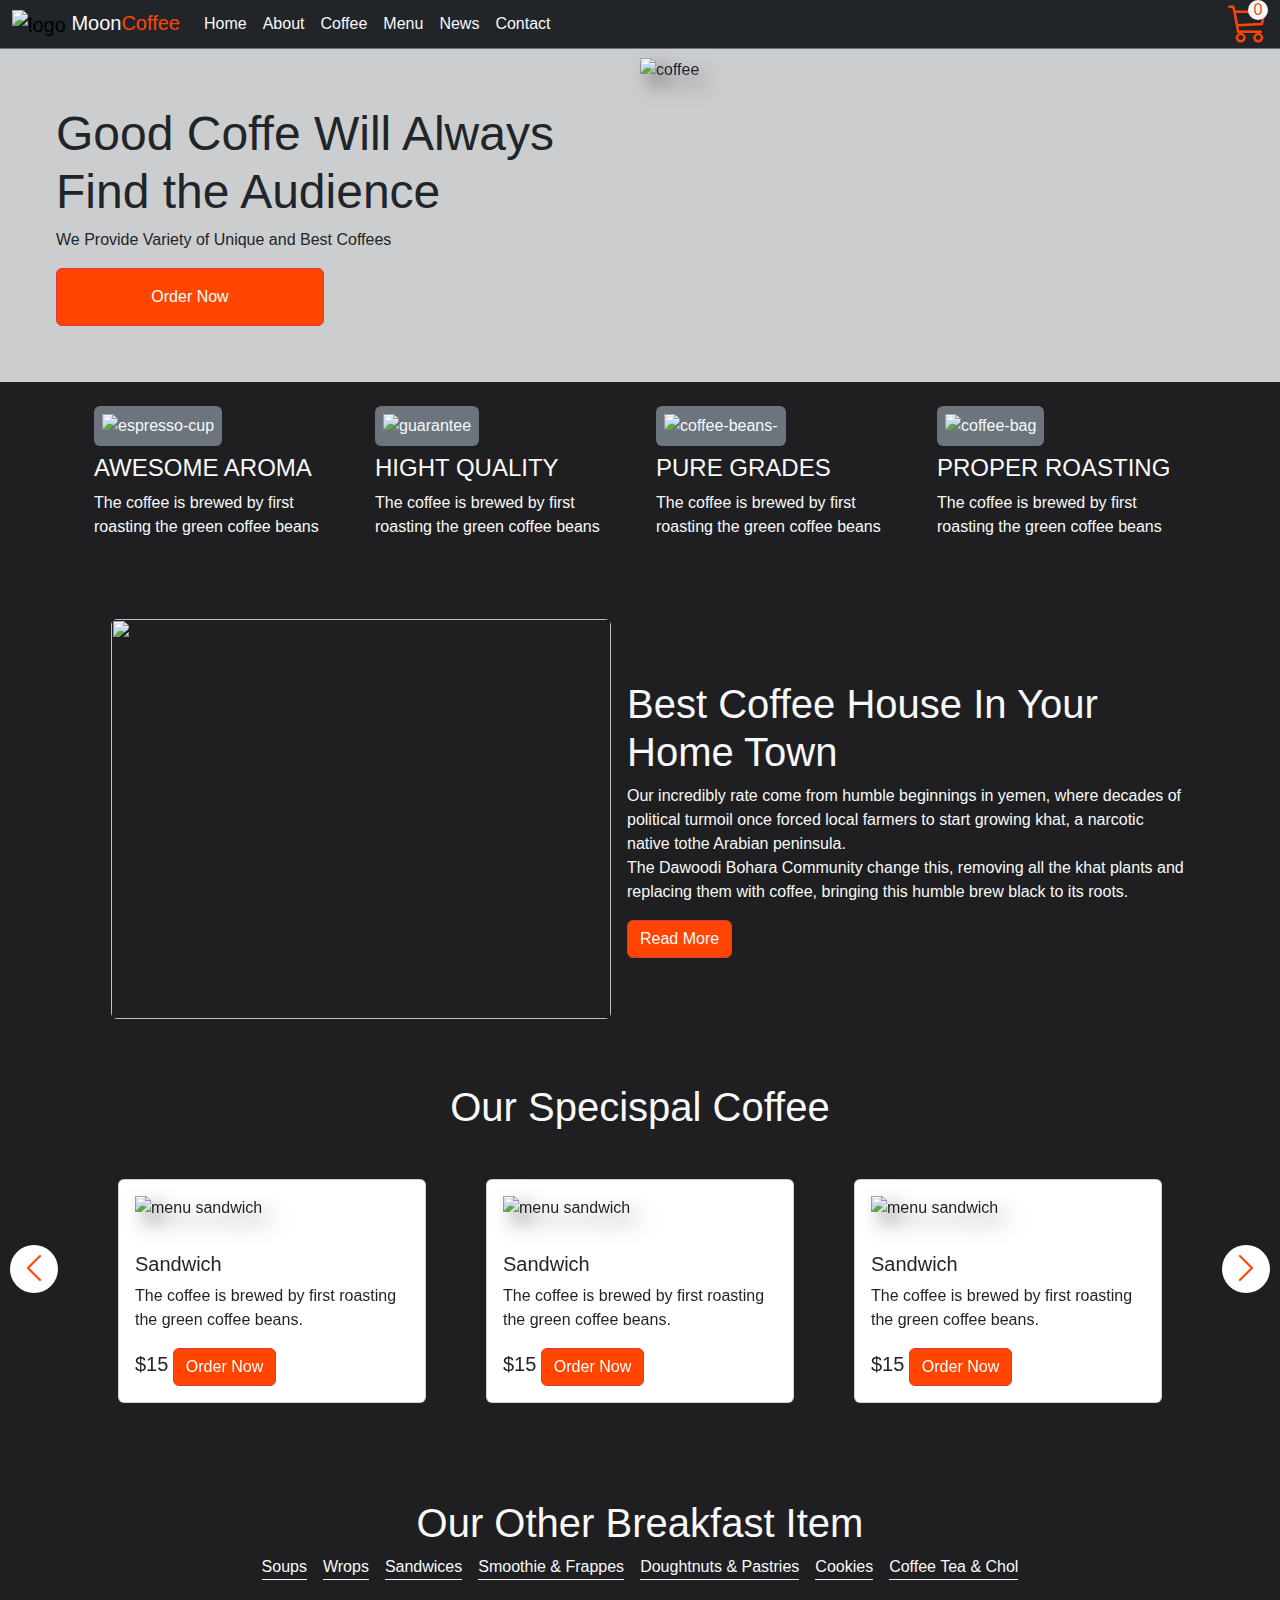
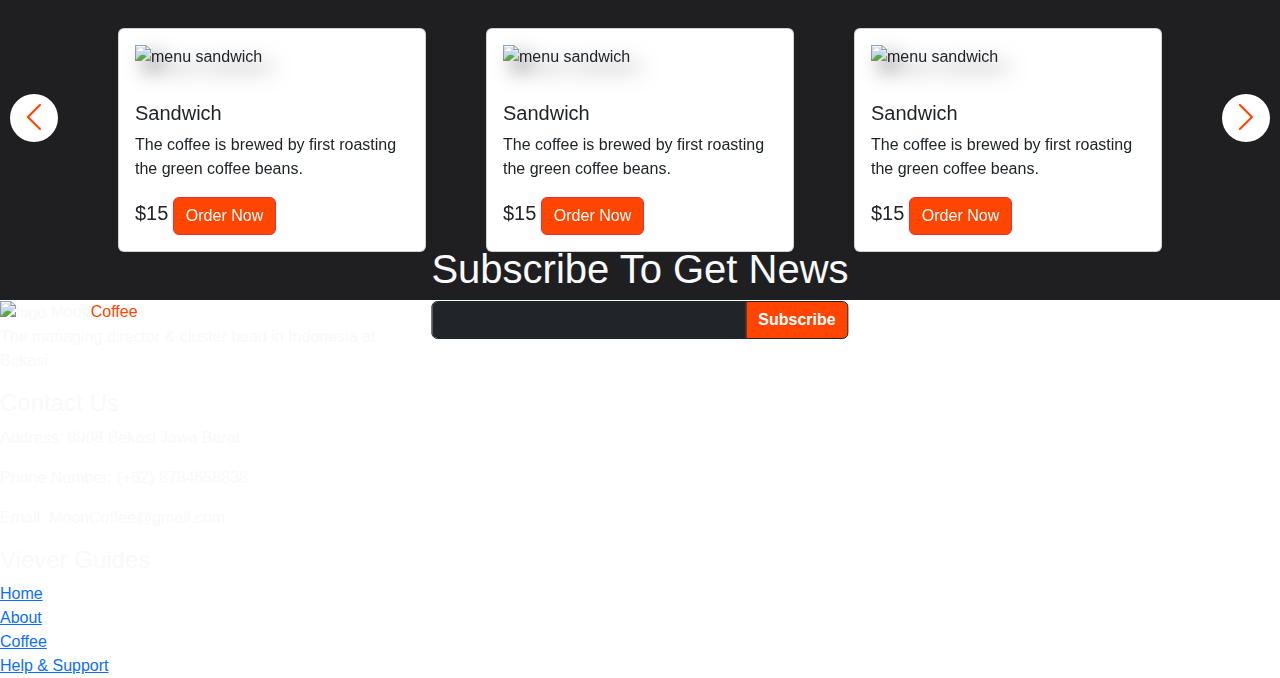
==== commit 4a9822ee: "" ====
--- a/index.html
+++ b/index.html
@@ -13,8 +13,8 @@
         <link rel="stylesheet" href="assets/style.css">
     </head>
 <body>
-    <header class="position-sticky top-0 border-bottom border-secondary z-3">
-        <nav class="navbar navbar-expand-lg bg-dark">
+    <header class="position-sticky top-0 border-bottom border-secondary z-3 p-0 m-0">
+        <nav class="navbar navbar-expand-lg bg-dark p-0 m-0">
             <div class="container-fluid">
                 <a href="#" class="navbar-brand">
                     <img src="assets/images/logo.png" alt="logo" width="100" height="100">
@@ -44,7 +44,7 @@
             <div class="col-md-6 p-md-5 d-flex flex-column justify-content-center p-5">
                 <h1 class="display-5">Good Coffe Will Always Find the Audience</h1>
                 <p class="">We Provide Variety of Unique and Best Coffees</p>
-                <a href="#" class="order btn rounded p-3 border-danger w-50">Order Now</a>
+                <a href="#" class="btn order btn rounded p-3 border-danger w-50">Order Now</a>
             </div>
             <div class="">
                 <img src="assets/images/secangkir kopi.png" alt="coffee" class="img-fluid pict-coffee">
@@ -212,8 +212,42 @@
                 <div class="swiper-button-next fs-2 p-4 bg-white rounded-circle position-absolute top-50 end-10 translate-middle-y"><i class="bi bi-chevron-right orange"></i></div>
             </div>
         </section>
+
+        <section id="news">
+            <div class="position-relative d-flex justify-content-center">
+                <img src="assets/images/Free Vector _ Realistic coffee background (1).jpeg" alt="" class="rounded col-8 ">
+                <div class="position-absolute top-50 start-50 translate-middle d-flex flex-column justify-content-center">
+                    <h1 class="text-light">Subscribe To Get News</h1>
+                    <div class="input-group mb-3">
+                        <input type="email" name="email" id="email" placeholder="Enter Your Email" class="form-control bg-dark border-dark" aria-label="Sizing example input" aria-describedby="inputGroup-sizing-default">
+                        <button class="input-group-text order fw-bold border border-dark" id="inputGroup-sizing-default">Subscribe</button>
+                      </div>
+                </div>
+            </div>
+        </section>
     </main>
-    <footer></footer>
+    <footer class="text-light d-flex flex-column flex-md-rowp-5">
+        <div class=" col-md-4">
+            <a href="#" class="navbar-brand">
+                <img src="assets/images/logo.png" alt="logo" width="100" height="100">
+                <p class="text-light d-inline">Moon<span class="text-orange">Coffee</span></p>
+            </a>
+            <p>The managing director & cluster head in Indonesia at Bekasi</p>
+        </div>
+        <div id="contact" class="contact col-md-4">
+            <h4>Contact Us</h4>
+            <p>Address: 8908 Bekasi Jawa Barat</p>
+            <p>Phone Number: (+62) 8784658838</p>
+            <p>Email: MoonCoffee@gmail.com</p>
+        </div>
+        <div class="viewer-guides d-flex flex-column col-md-4">
+            <h4>Viever Guides</h4>
+            <a href="#home">Home</a>
+            <a href="#about">About</a>
+            <a href="#coffee">Coffee</a>
+            <a href="">Help & Support</a>
+        </div>
+    </footer>
 
     <script src="script.js"></script>
 </body>
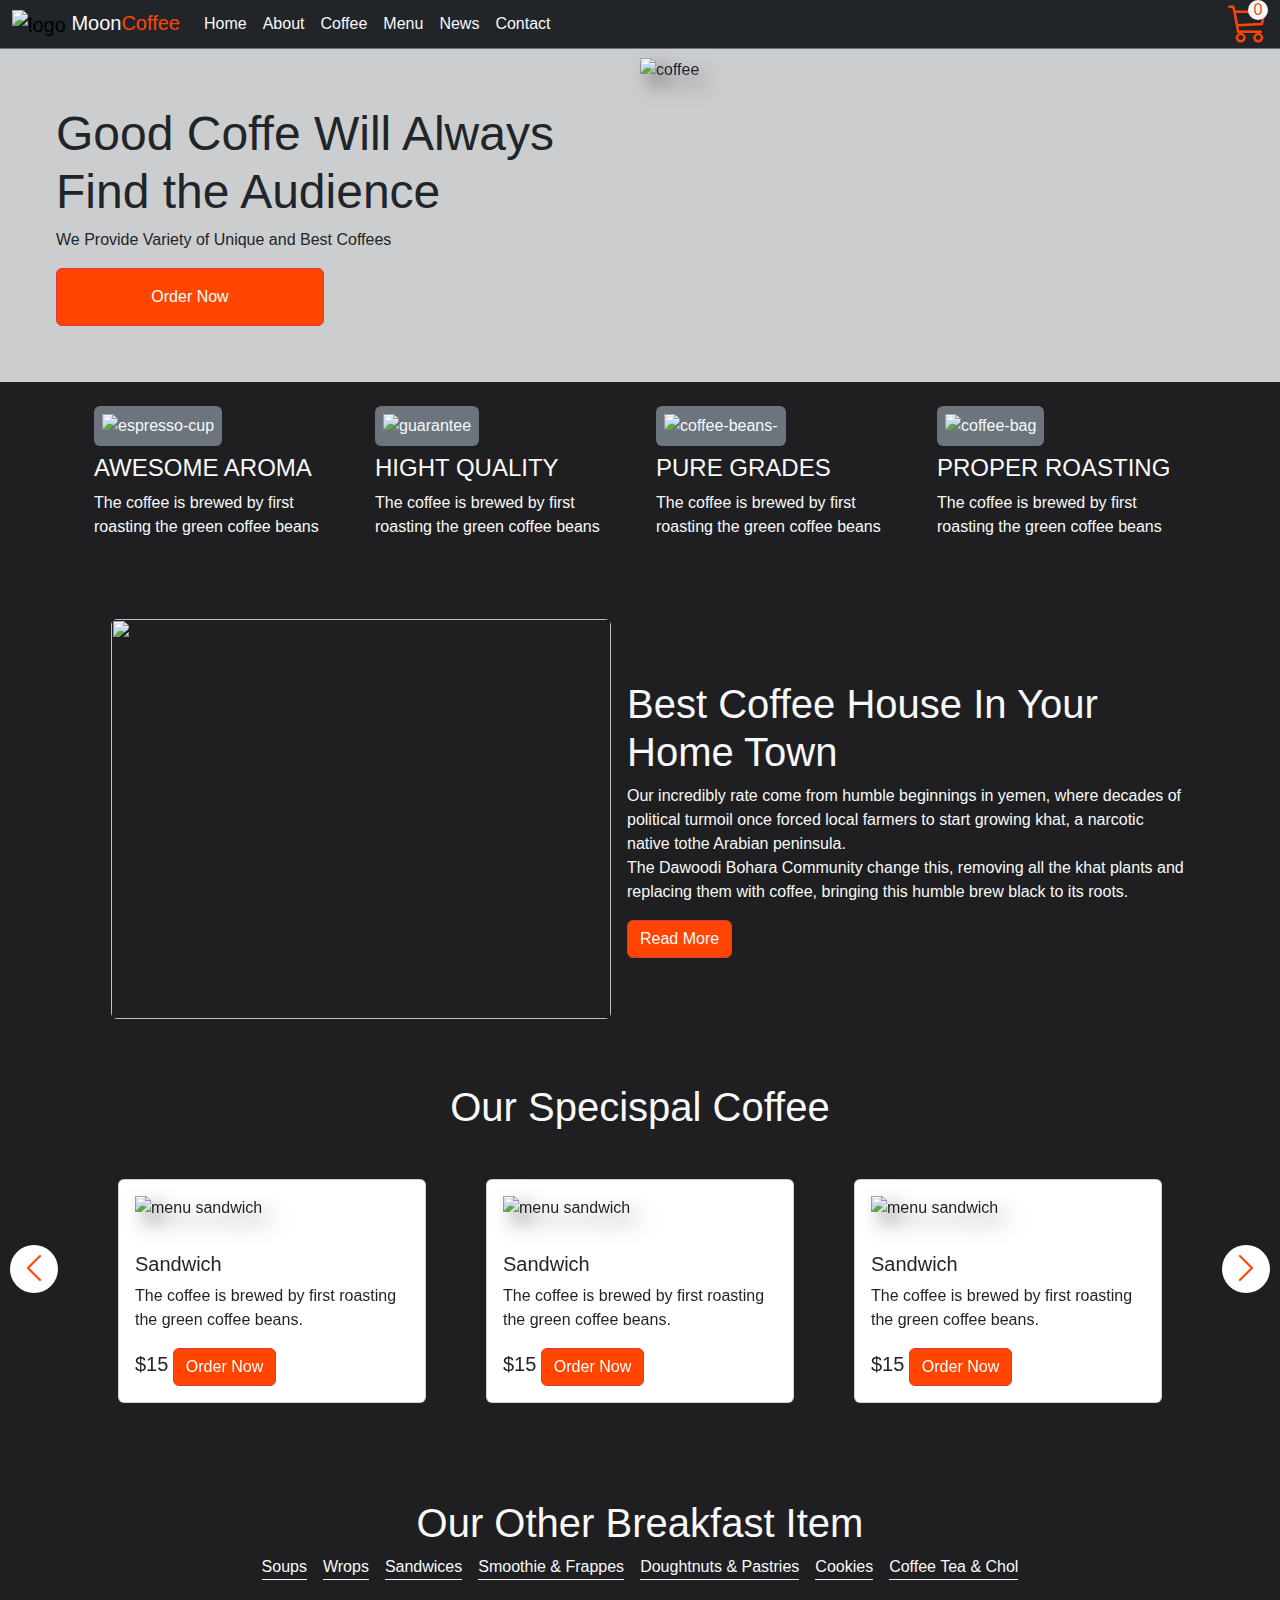
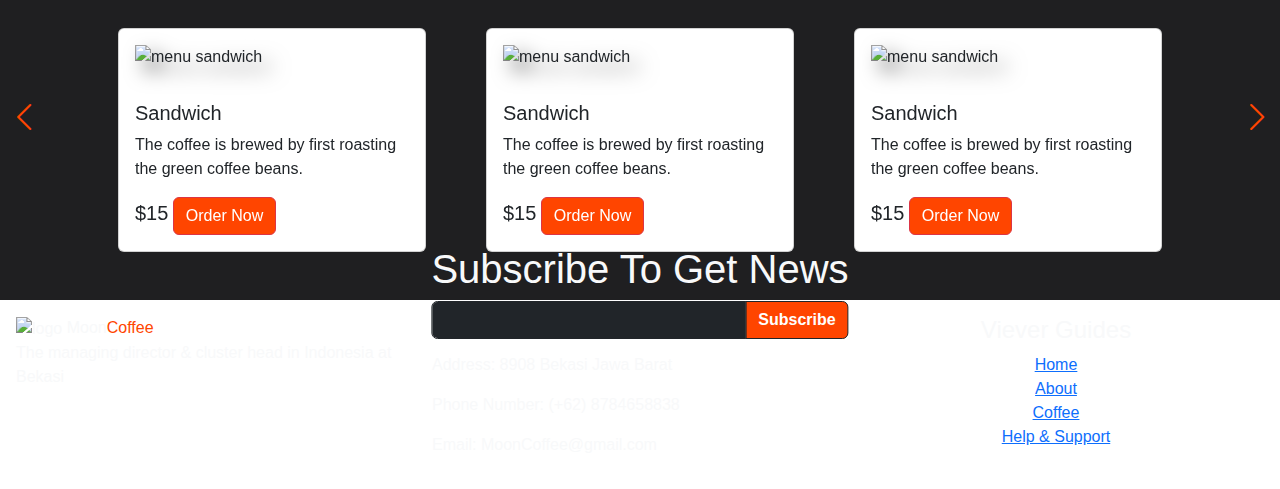
==== commit 93f5dfd5: "" ====
--- a/index.html
+++ b/index.html
@@ -208,8 +208,8 @@
                 <!-- pagination -->
                 <div class="swiper-pagination"></div>
                 <!-- navigation buttons -->
-                <div class="swiper-button-prev fs-2 p-4 bg-white rounded-circle position-absolute top-50 start-10 translate-middle-y"><i class="bi bi-chevron-left orange"></i></div>
-                <div class="swiper-button-next fs-2 p-4 bg-white rounded-circle position-absolute top-50 end-10 translate-middle-y"><i class="bi bi-chevron-right orange"></i></div>
+                <div class="swiper-button-prev fs-2 bg-none rounded-circle position-absolute top-50 start-10 translate-middle-y"><i class="bi bi-chevron-left orange"></i></div>
+                <div class="swiper-button-next fs-2 bg-none rounded-circle position-absolute top-50 end-10 translate-middle-y"><i class="bi bi-chevron-right orange"></i></div>
             </div>
         </section>
 
@@ -226,8 +226,8 @@
             </div>
         </section>
     </main>
-    <footer class="text-light d-flex flex-column flex-md-rowp-5">
-        <div class=" col-md-4">
+    <footer class="text-light d-flex flex-column flex-md-row p-3">
+        <div class="col-md-4">
             <a href="#" class="navbar-brand">
                 <img src="assets/images/logo.png" alt="logo" width="100" height="100">
                 <p class="text-light d-inline">Moon<span class="text-orange">Coffee</span></p>
@@ -240,7 +240,7 @@
             <p>Phone Number: (+62) 8784658838</p>
             <p>Email: MoonCoffee@gmail.com</p>
         </div>
-        <div class="viewer-guides d-flex flex-column col-md-4">
+        <div class="viewer-guides d-flex flex-column col-md-4 justify-centent-center align-items-center">
             <h4>Viever Guides</h4>
             <a href="#home">Home</a>
             <a href="#about">About</a>
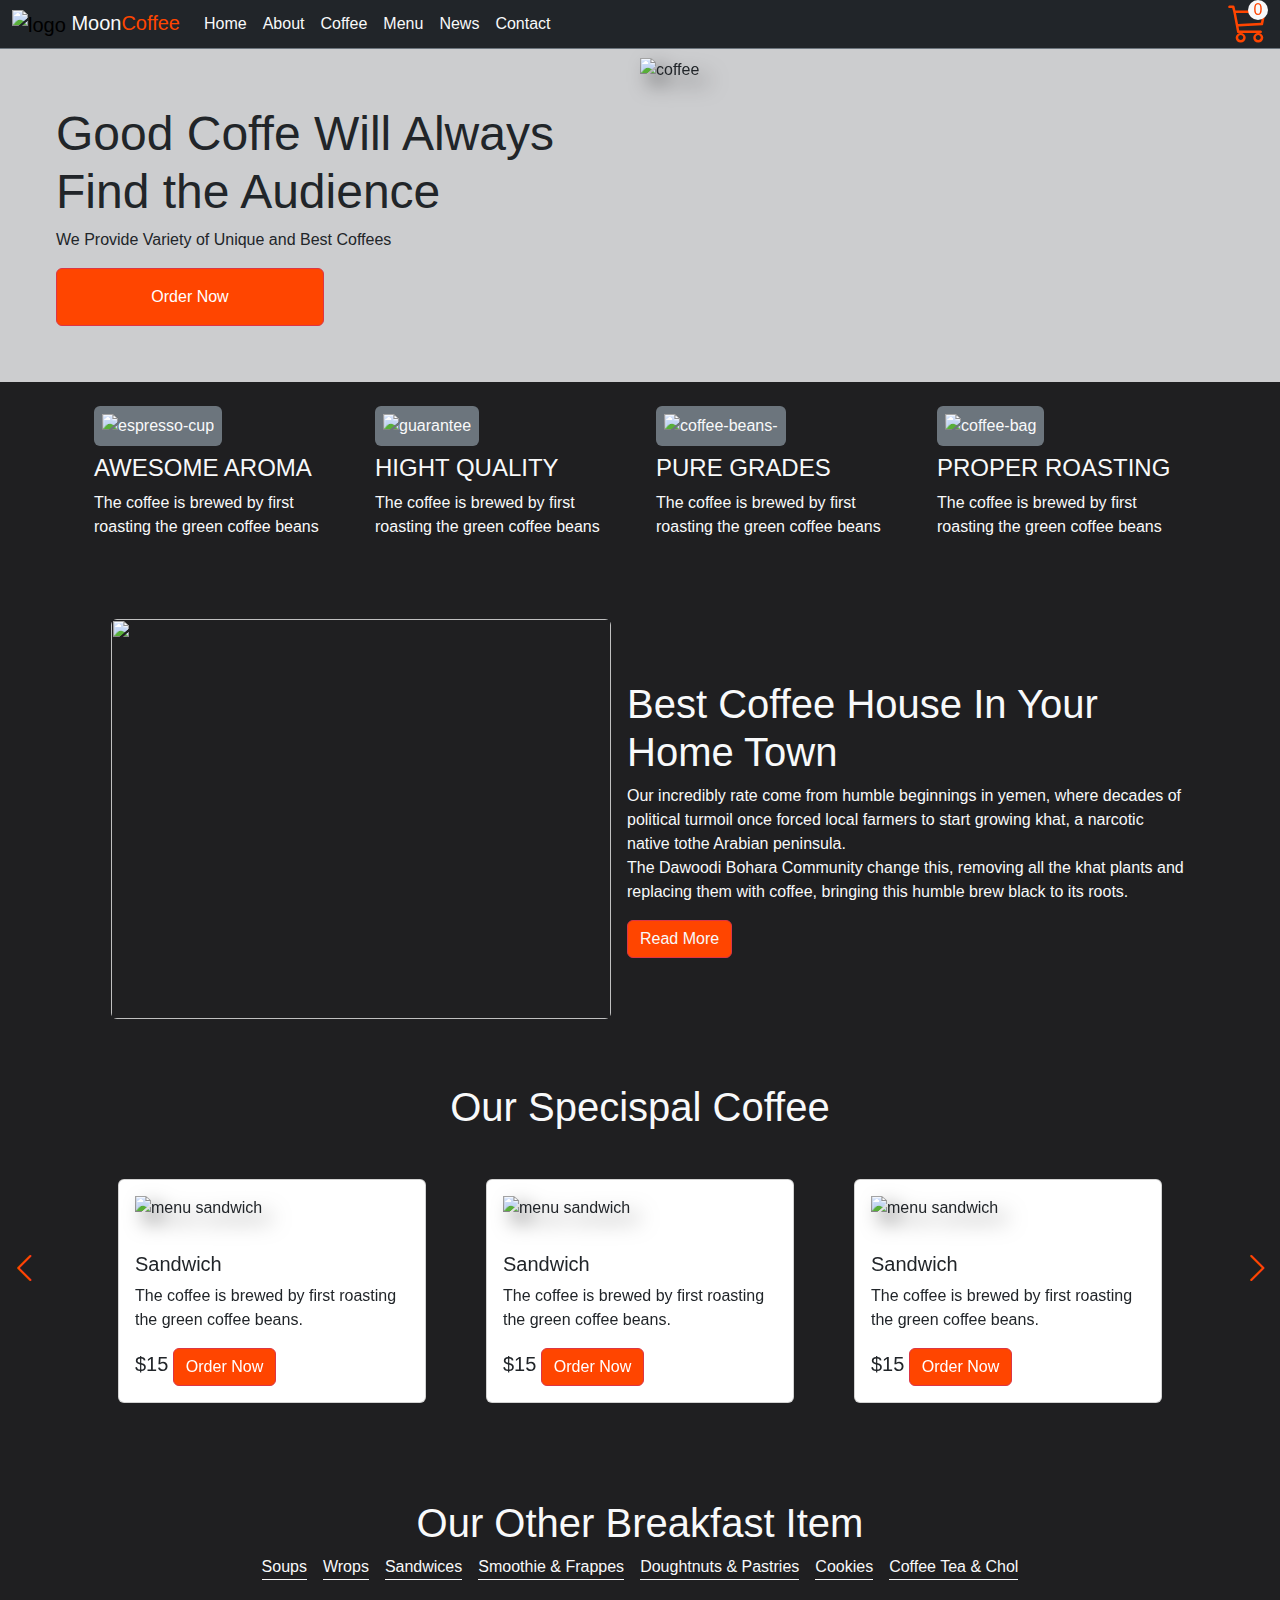
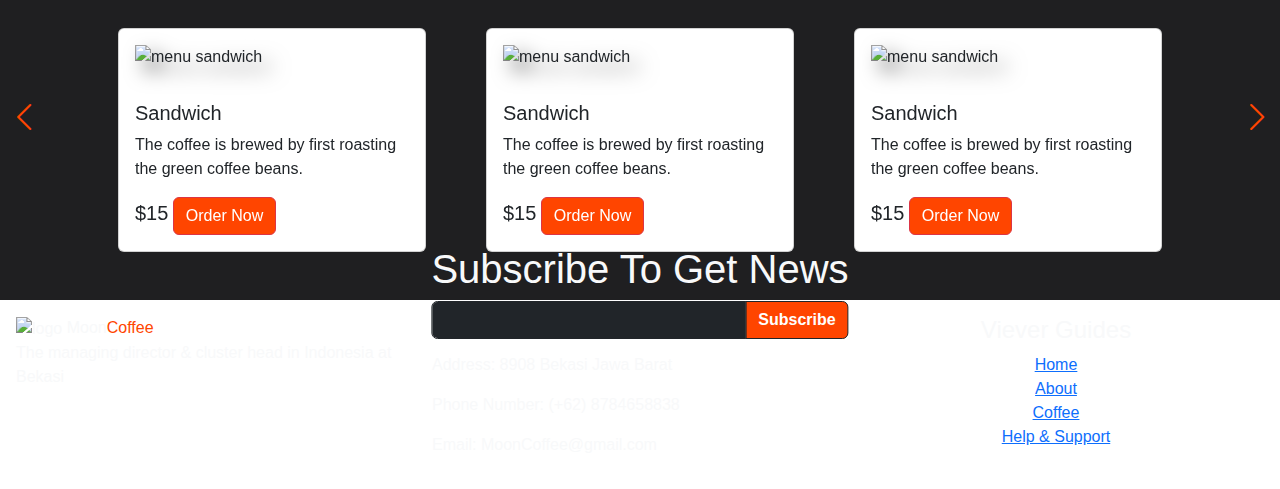
==== commit 20485ca8: "" ====
--- a/index.html
+++ b/index.html
@@ -144,8 +144,8 @@
                 <!-- pagination -->
                 <div class="swiper-pagination"></div>
                 <!-- navigation buttons -->
-                <div class="swiper-button-prev fs-2 p-4 bg-white rounded-circle position-absolute top-50 start-10 translate-middle-y"><i class="bi bi-chevron-left orange"></i></div>
-                <div class="swiper-button-next fs-2 p-4 bg-white rounded-circle position-absolute top-50 end-10 translate-middle-y"><i class="bi bi-chevron-right orange"></i></div>
+                <div class="swiper-button-prev fs-2 bg-none rounded-circle position-absolute top-50 start-10 translate-middle-y"><i class="bi bi-chevron-left orange"></i></div>
+                <div class="swiper-button-next fs-2 bg-none rounded-circle position-absolute top-50 end-10 translate-middle-y"><i class="bi bi-chevron-right orange"></i></div>
             </div>
         </section>
 
@@ -240,7 +240,7 @@
             <p>Phone Number: (+62) 8784658838</p>
             <p>Email: MoonCoffee@gmail.com</p>
         </div>
-        <div class="viewer-guides d-flex flex-column col-md-4 justify-centent-center align-items-center">
+        <div class="viewer-guides d-flex flex-column col-md-4 justify-centent-md-center align-items-md-center">
             <h4>Viever Guides</h4>
             <a href="#home">Home</a>
             <a href="#about">About</a>
